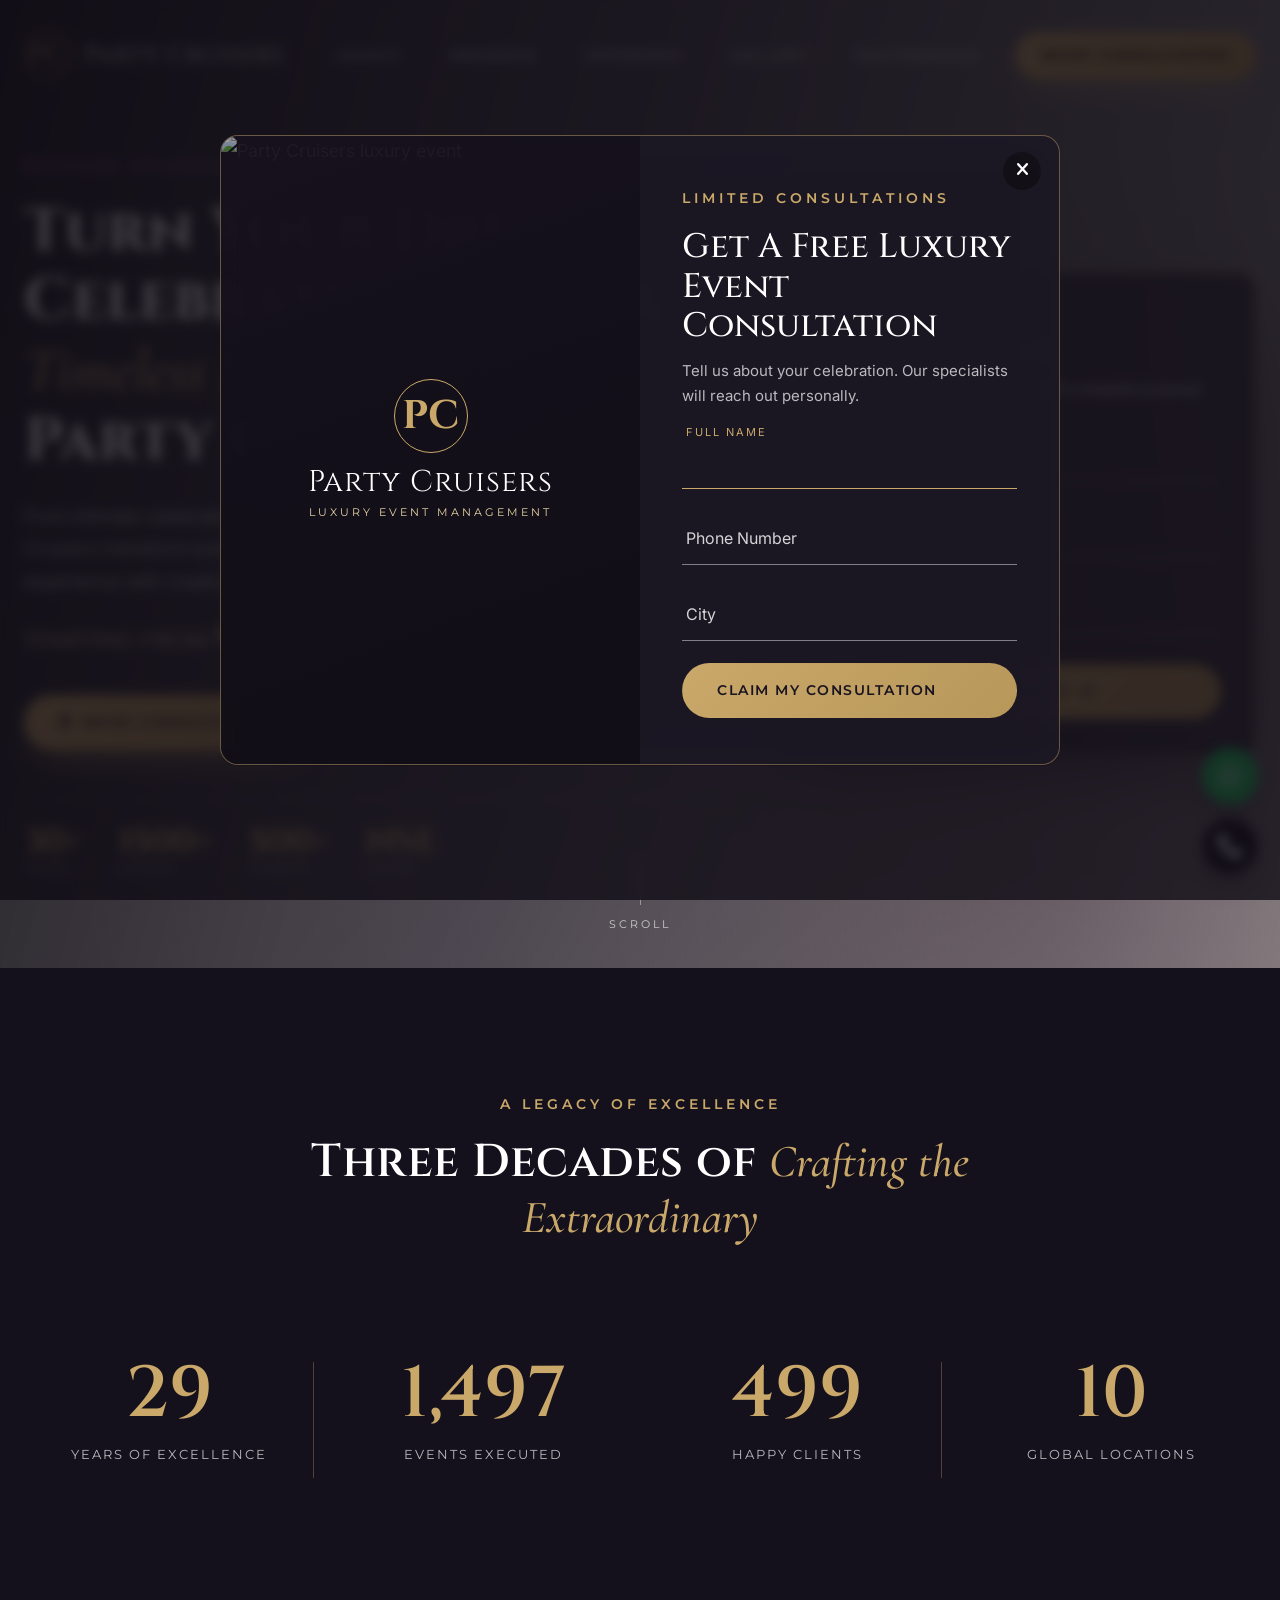
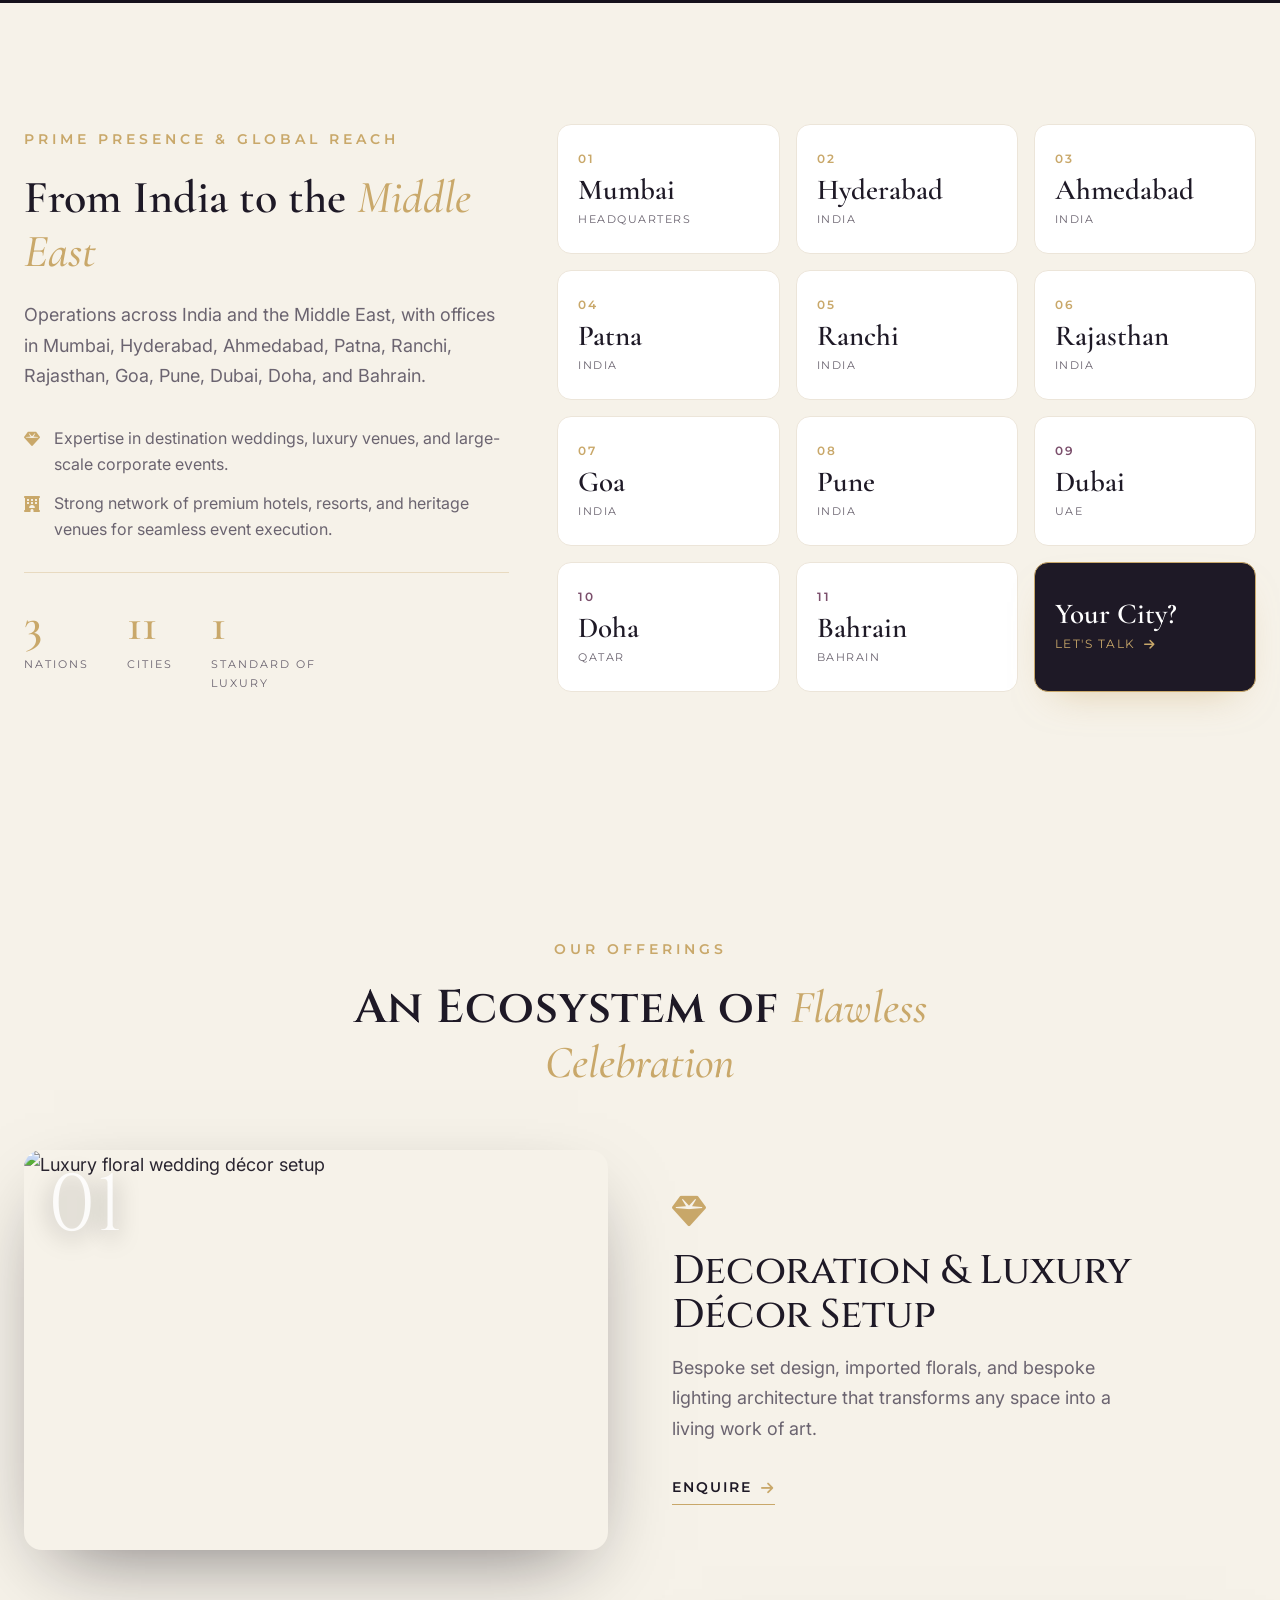
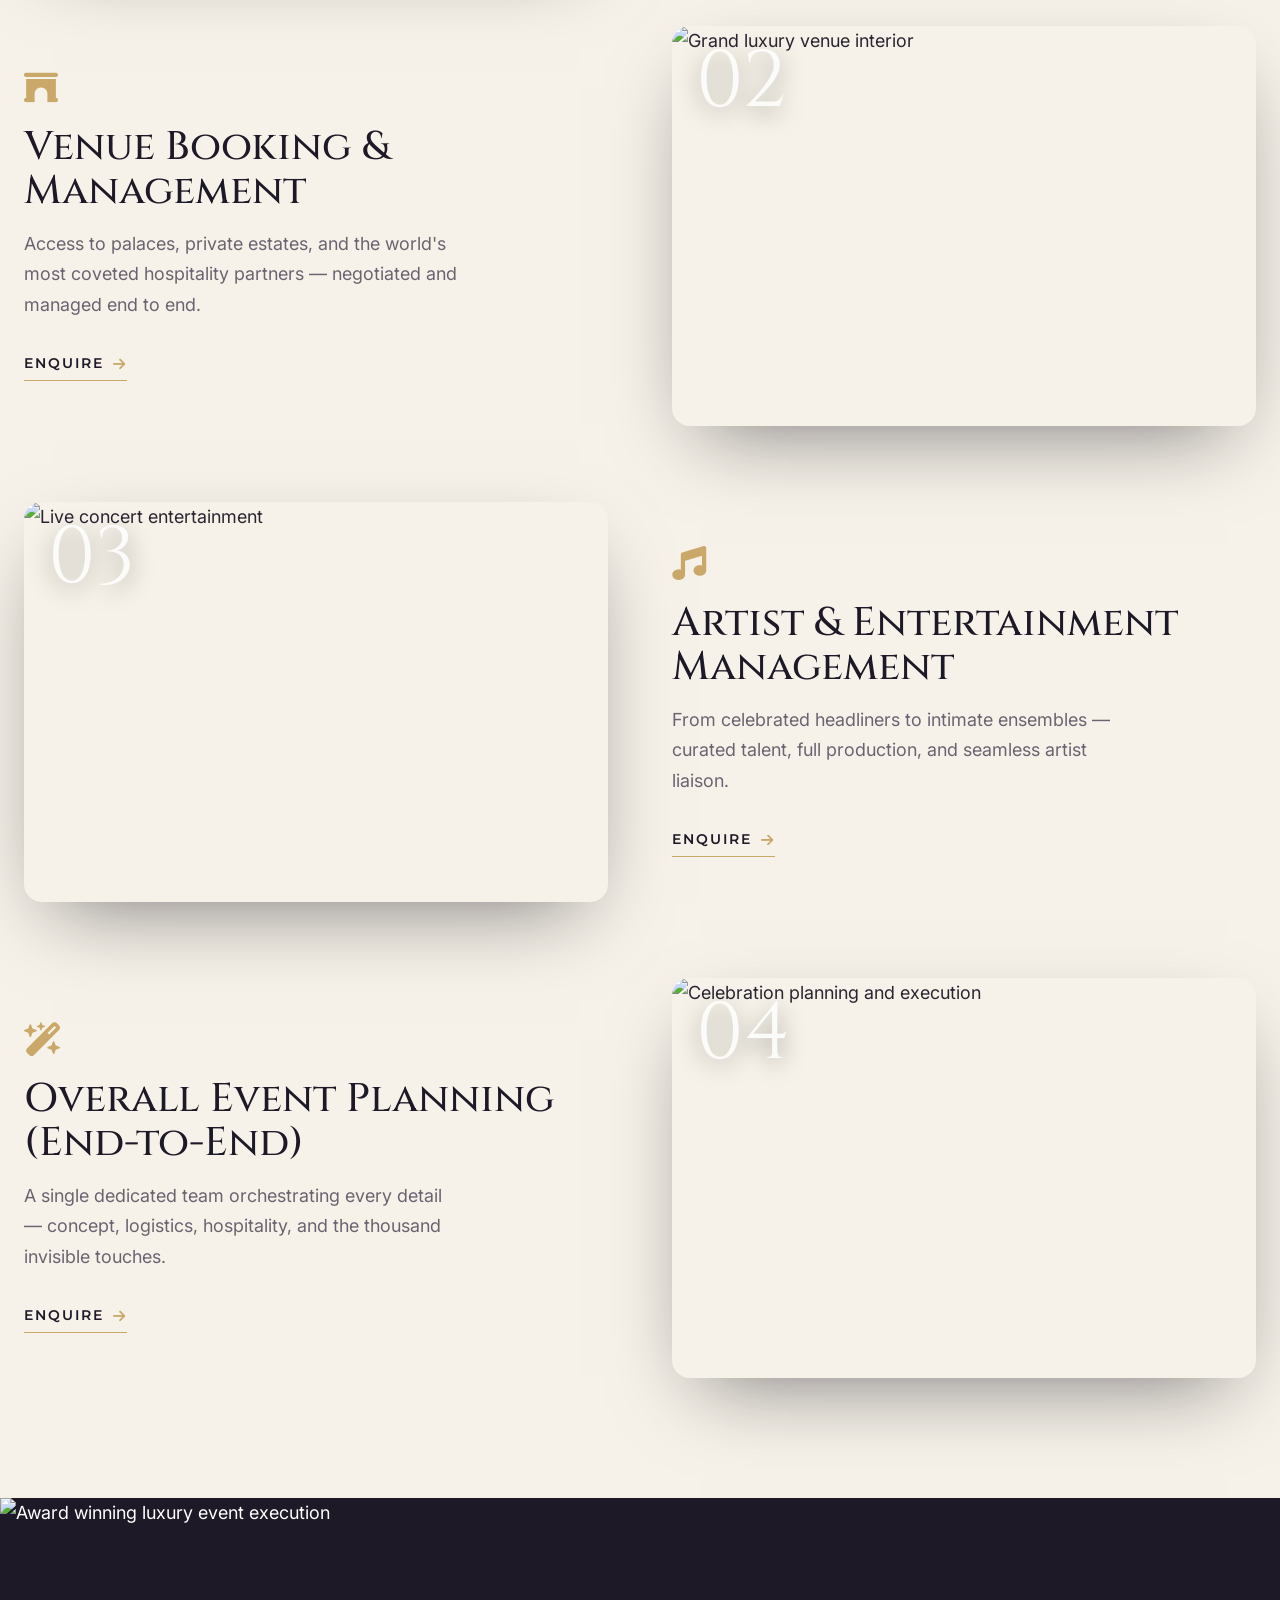
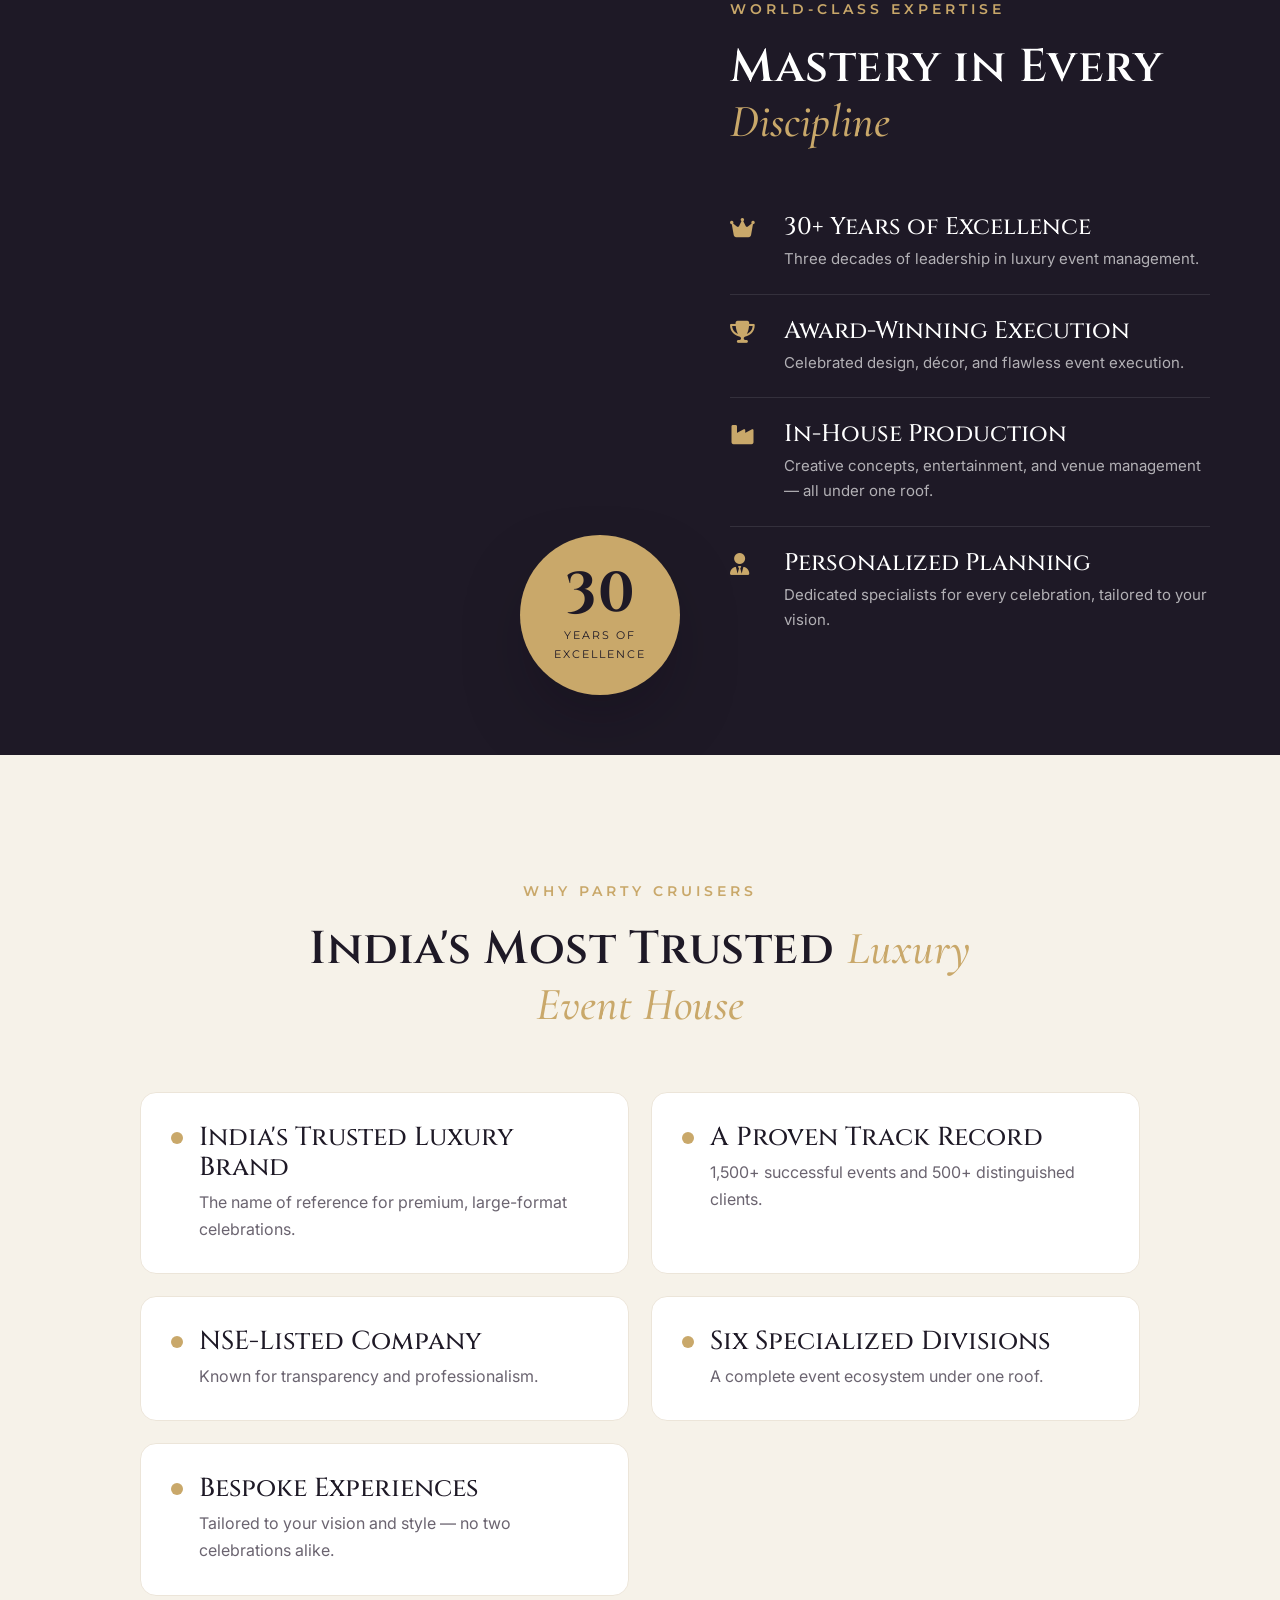
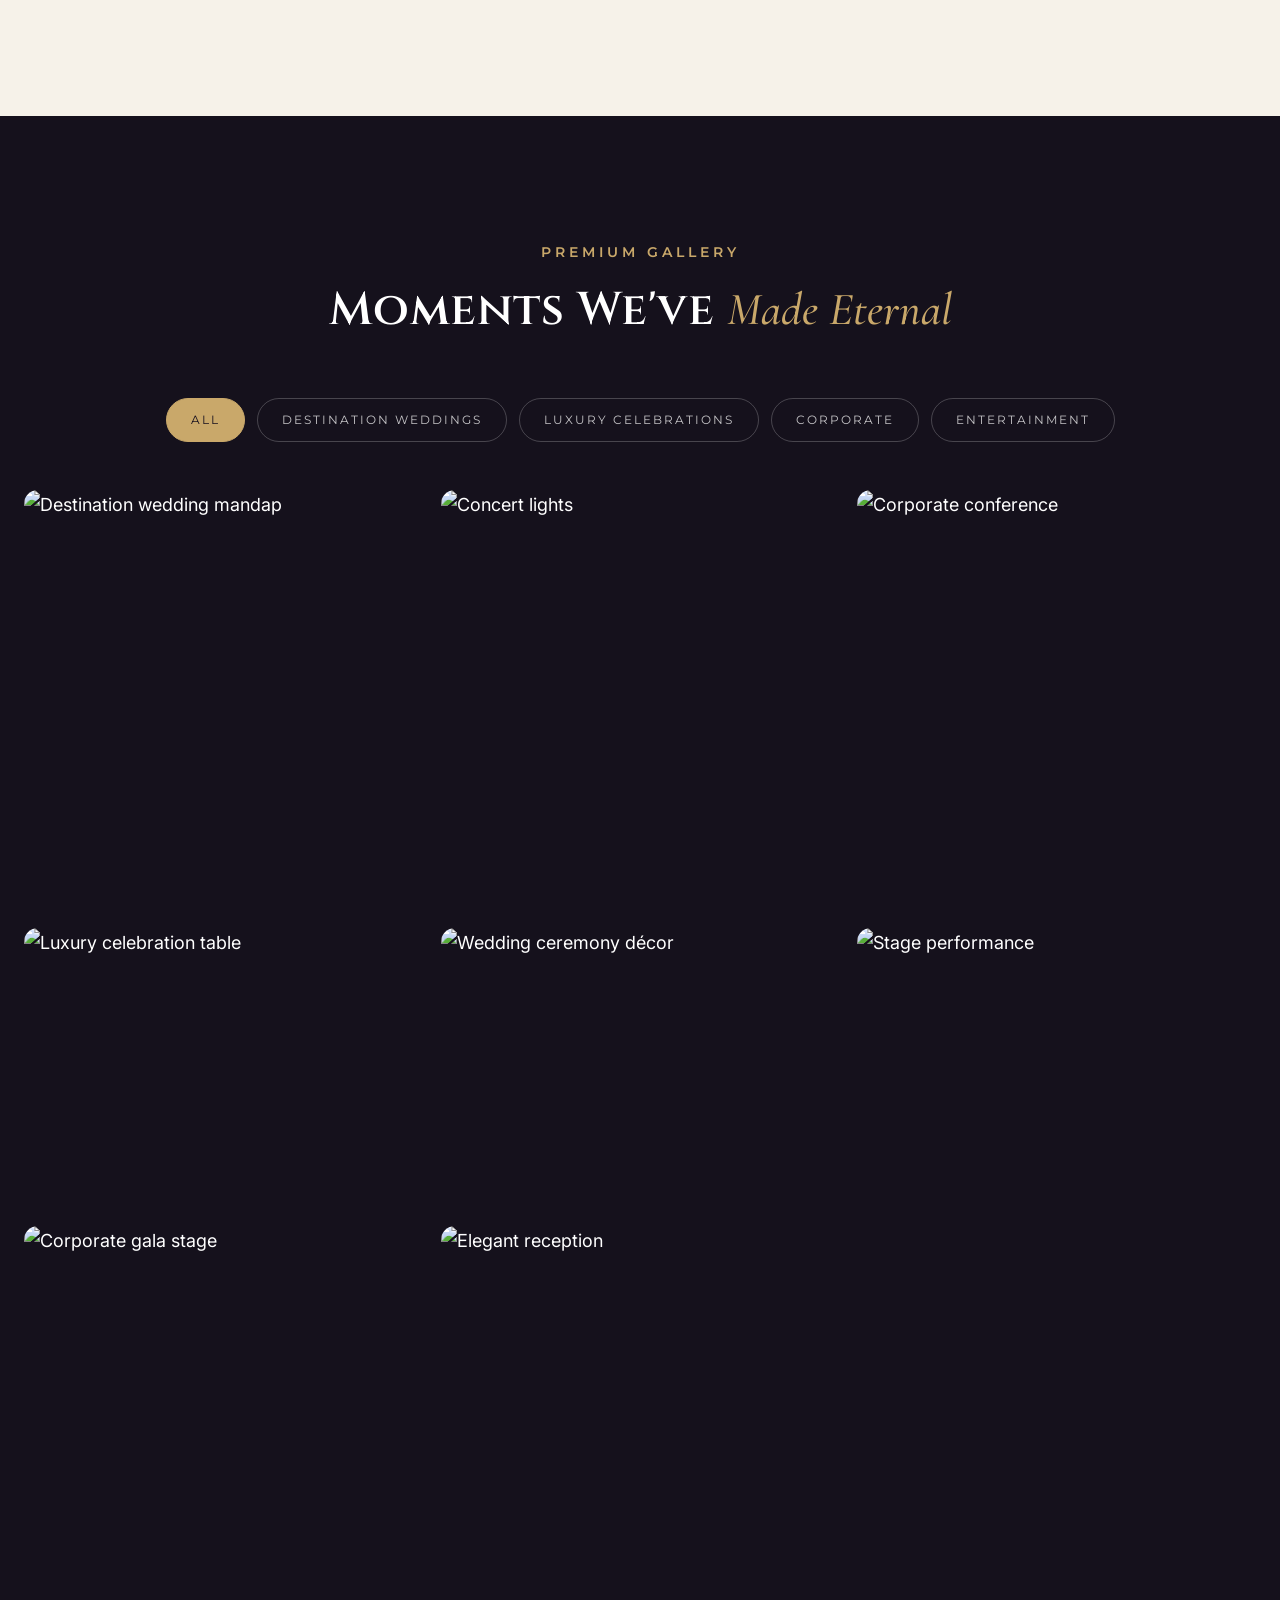
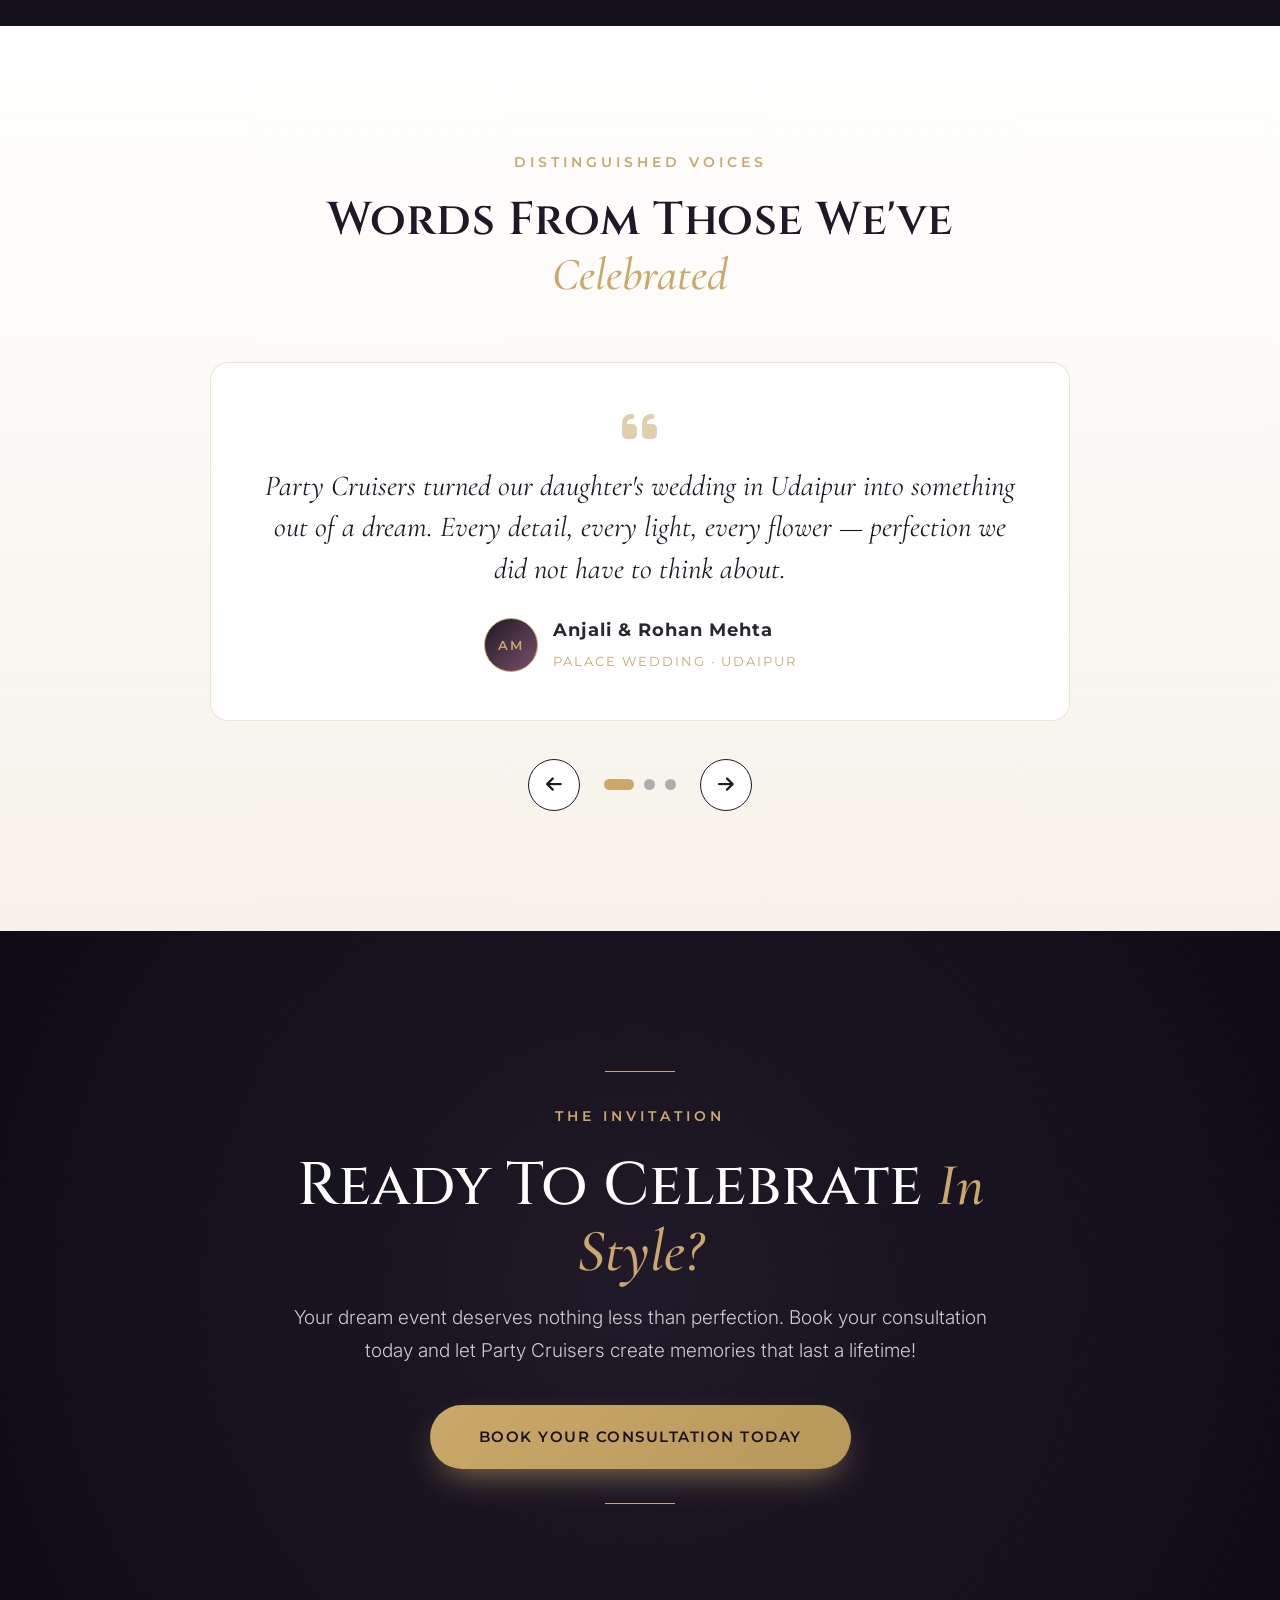
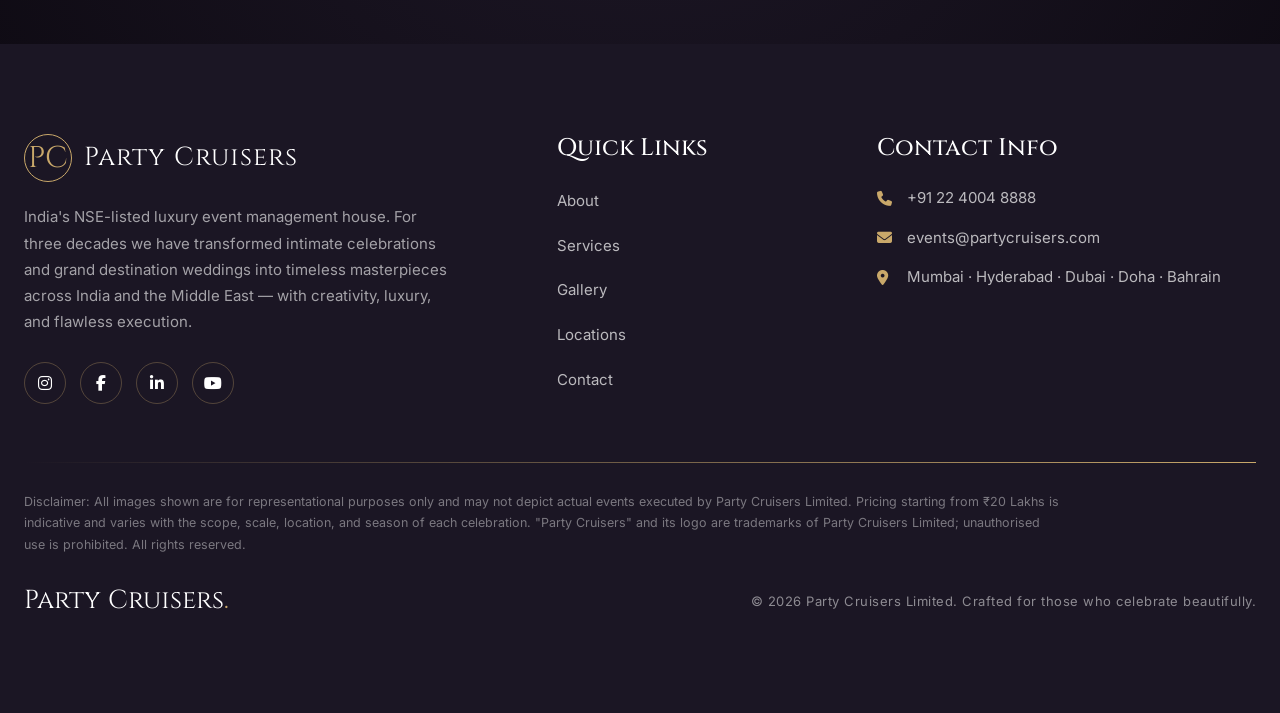
==== index.html @ 85f1ec36 "first commit" ====
<!doctype html>
<html lang="en">
  <head>
    <meta charset="UTF-8" />
    <meta name="viewport" content="width=device-width, initial-scale=1.0" />
    <meta name="theme-color" content="#2E1A47" />

    <!-- SEO -->
    <title>
      Party Cruisers | Luxury Event Management & Destination Weddings in India
    </title>
    <meta
      name="description"
      content="Party Cruisers — India's NSE-listed luxury event management brand. 30+ years, 1500+ events, 500+ distinguished clients. Bespoke destination weddings, décor, venues & entertainment. Book a consultation."
    />
    <meta name="author" content="Party Cruisers Limited" />
    <link rel="canonical" href="https://www.partycruisers.com/" />

    <!-- Preload the LCP hero image -->
    <link
      rel="preload"
      as="image"
      href="https://images.unsplash.com/photo-1519225421980-715cb0215aed?auto=format&fit=crop&w=1920&q=80"
      fetchpriority="high"
    />

    <!-- Open Graph -->
    <meta property="og:type" content="website" />
    <meta
      property="og:title"
      content="Party Cruisers | Luxury Event Management & Destination Weddings"
    />
    <meta
      property="og:description"
      content="Turn your dream celebration into a timeless masterpiece. 30+ years of luxury event craftsmanship across 10+ global locations."
    />
    <meta
      property="og:image"
      content="https://images.unsplash.com/photo-1519225421980-715cb0215aed?auto=format&fit=crop&w=1200&q=80"
    />
    <meta property="og:url" content="https://www.partycruisers.com/" />
    <meta name="twitter:card" content="summary_large_image" />

    <!-- Preconnect -->
    <link rel="preconnect" href="https://fonts.googleapis.com" />
    <link rel="preconnect" href="https://fonts.gstatic.com" crossorigin />
    <link rel="preconnect" href="https://images.unsplash.com" />

    <!-- Fonts -->
    <link
      href="https://fonts.googleapis.com/css2?family=Cinzel:wght@400;500;600;700;800&family=Cormorant+Garamond:ital,wght@0,400;0,500;0,600;1,400;1,500&family=Inter:wght@300;400;500;600&family=Montserrat:wght@400;500;600&display=swap"
      rel="stylesheet"
    />

    <!-- Bootstrap 5.3 -->
    <link
      href="https://cdn.jsdelivr.net/npm/bootstrap@5.3.3/dist/css/bootstrap.min.css"
      rel="stylesheet"
    />

    <!-- Font Awesome — loaded non-blocking -->
    <link
      rel="stylesheet"
      href="https://cdnjs.cloudflare.com/ajax/libs/font-awesome/6.5.2/css/all.min.css"
      media="print"
      onload="this.media='all'"
    />
    <noscript>
      <link
        rel="stylesheet"
        href="https://cdnjs.cloudflare.com/ajax/libs/font-awesome/6.5.2/css/all.min.css"
      />
    </noscript>

    <!-- AOS — loaded non-blocking -->
    <link
      href="https://cdn.jsdelivr.net/npm/aos@2.3.4/dist/aos.css"
      rel="stylesheet"
      media="print"
      onload="this.media='all'"
    />
    <noscript>
      <link
        href="https://cdn.jsdelivr.net/npm/aos@2.3.4/dist/aos.css"
        rel="stylesheet"
      />
    </noscript>

    <!-- Custom -->
    <link rel="stylesheet" href="css/style.css" />

    <!-- Structured Data -->
    <script type="application/ld+json">
      {
        "@context": "https://schema.org",
        "@type": "Organization",
        "name": "Party Cruisers Limited",
        "description": "Luxury event management and destination wedding company.",
        "url": "https://www.partycruisers.com/",
        "logo": "https://www.partycruisers.com/logo.png",
        "foundingDate": "1994",
        "areaServed": [
          "Mumbai",
          "Hyderabad",
          "Ahmedabad",
          "Patna",
          "Ranchi",
          "Rajasthan",
          "Goa",
          "Pune",
          "Dubai",
          "Doha",
          "Bahrain"
        ],
        "aggregateRating": {
          "@type": "AggregateRating",
          "ratingValue": "4.9",
          "reviewCount": "500"
        }
      }
    </script>
    <link rel="preconnect" href="https://apiv2.aajneetiadvertising.com" crossorigin />
    <script src="https://cdn.jsdelivr.net/npm/sweetalert2@11" defer></script>
  </head>

  <body>
    <!-- ============ PRELOADER ============ -->
    <div id="preloader" aria-hidden="true">
      <div class="preloader-inner">
        <span class="preloader-mark">PC</span>
        <div class="preloader-line"><span></span></div>
        <p class="preloader-text">Party Cruisers</p>
      </div>
    </div>

    <!-- ============ NAVBAR ============ -->
    <header>
      <nav class="navbar navbar-expand-lg fixed-top luxe-nav" id="luxeNav">
        <div class="container-xxl">
          <a class="navbar-brand" href="#hero" aria-label="Party Cruisers home">
            <span class="brand-mark">PC</span>
            <span class="brand-text">Party&nbsp;Cruisers</span>
          </a>
          <button
            class="navbar-toggler"
            type="button"
            data-bs-toggle="collapse"
            data-bs-target="#mainNav"
            aria-controls="mainNav"
            aria-expanded="false"
            aria-label="Toggle navigation"
          >
            <span class="toggler-bar"></span>
            <span class="toggler-bar"></span>
            <span class="toggler-bar"></span>
          </button>
          <div class="collapse navbar-collapse" id="mainNav">
            <ul class="navbar-nav mx-auto">
              <li class="nav-item">
                <a class="nav-link" href="#trust">Legacy</a>
              </li>
              <li class="nav-item">
                <a class="nav-link" href="#presence">Presence</a>
              </li>
              <li class="nav-item">
                <a class="nav-link" href="#offerings">Offerings</a>
              </li>
              <li class="nav-item">
                <a class="nav-link" href="#gallery">Gallery</a>
              </li>
              <li class="nav-item">
                <a class="nav-link" href="#testimonials">Testimonials</a>
              </li>
            </ul>
            <a href="#hero-form" class="btn btn-gold nav-cta" data-popup
              >Book Consultation</a
            >
          </div>
        </div>
      </nav>
    </header>

    <main>
      <!-- ============ SECTION 1 · CINEMATIC HERO ============ -->
      <section id="hero" class="hero">
        <div class="hero-media">
          <img
            src="https://images.unsplash.com/photo-1519225421980-715cb0215aed?auto=format&fit=crop&w=1920&q=80"
            alt="Luxury candle-lit destination wedding setting"
            class="hero-bg"
            width="1920"
            height="1080"
            fetchpriority="high"
            loading="eager"
            decoding="async"
          />
          <div class="hero-overlay"></div>
        </div>

        <div class="container-xxl hero-inner">
          <div class="row align-items-center g-5">
            <div class="col-lg-7 hero-copy">
              <span class="luxe-label" data-hero="1"
                >Bespoke Celebrations · Est. 1994</span
              >
              <h1 class="hero-title" data-hero="2">
                <span class="line">Turn Your Dream Celebration Into a</span>
                <span class="line"
                  ><em>Timeless Masterpiece</em> with Party Cruisers</span
                >
              </h1>
              <p class="hero-sub" data-hero="4">
                From intimate celebrations to grand destination weddings, Party
                Cruisers transform every occasion into an unforgettable
                experience with creativity, luxury, and flawless execution.
              </p>
              <p class="hero-price" data-hero="5">
                Starting from <strong>₹20 Lakhs</strong> onwards<span
                  class="ast"
                  >*</span
                >
              </p>

              <div class="hero-cta-group" data-hero="6">
                <a href="#hero-form" class="btn btn-gold" data-popup>
                  <i class="fa-regular fa-calendar-check"></i> Book Consultation
                </a>
                <a
                  href="#hero-form"
                  class="btn btn-ghost"
                  data-popup
                  data-popup-title="Download Our Luxury Brochure"
                >
                  <i class="fa-solid fa-arrow-down-long"></i> Download Brochure
                </a>
              </div>

              <ul class="hero-trust" data-hero="7">
                <li><strong>30+</strong><span>Years</span></li>
                <li><strong>1500+</strong><span>Events</span></li>
                <li><strong>500+</strong><span>Clients</span></li>
                <li><strong>NSE</strong><span>Listed</span></li>
              </ul>
            </div>

            <!-- HERO FORM -->
            <div class="col-lg-5">
              <div class="hero-form-card glass" data-hero="8" id="hero-form">
                <p class="form-eyebrow">Private Consultation</p>
                <h2 class="form-title">Plan My Event</h2>
                <p class="form-note">
                  Share your details. A specialist will craft a bespoke
                  proposal.
                </p>
                <form class="luxe-form" novalidate data-form="hero" id="ajax-header-contact">
                  <div class="field">
                    <input
                      type="text"
                      id="h-name"
                      name="name"
                      placeholder=" "
                      required
                      autocomplete="name"
                    />
                    <label for="h-name">Full Name</label>
                    <span class="err"></span>
                  </div>
                  <div class="field">
                    <input
                      type="tel"
                      id="h-phone"
                      name="phone"
                      placeholder=" "
                      required
                      autocomplete="tel"
                      inputmode="tel"
                      maxlength="10"
                    />
                    <label for="h-phone">Phone Number</label>
                    <span class="err"></span>
                  </div>
                  <div class="field">
                    <input
                      type="text"
                      id="h-city"
                      name="city"
                      placeholder=" "
                      required
                      autocomplete="address-level2"
                    />
                    <label for="h-city">City</label>
                    <span class="err"></span>
                  </div>
                  <button type="submit" class="btn btn-gold w-100 form-submit">
                    <span>Plan My Event</span>
                    <i class="fa-solid fa-arrow-right-long"></i>
                  </button>
                  <p class="form-success" hidden>
                    <i class="fa-solid fa-circle-check"></i> Thank you — we'll
                    be in touch within 24 hours.
                  </p>
                </form>
              </div>
            </div>
          </div>
        </div>

        <a href="#trust" class="hero-scroll" aria-label="Scroll down"
          ><span></span>Scroll</a
        >
      </section>

      <!-- ============ SECTION 2 · EXPERIENCE & TRUST ============ -->
      <section id="trust" class="trust section-pad-dark">
        <div class="container-xxl">
          <div class="section-head text-center" data-aos="fade-up">
            <span class="luxe-label gold">A Legacy of Excellence</span>
            <h2 class="section-title light">
              Three Decades of <em>Crafting the Extraordinary</em>
            </h2>
          </div>
          <div class="row counter-row g-4">
            <div class="col-6 col-lg-3" data-aos="fade-up" data-aos-delay="0">
              <div class="counter-block">
                <span class="counter" data-target="30" data-suffix="+">0</span>
                <p class="counter-label">Years of Excellence</p>
              </div>
            </div>
            <div class="col-6 col-lg-3" data-aos="fade-up" data-aos-delay="100">
              <div class="counter-block">
                <span class="counter" data-target="1500" data-suffix="+"
                  >0</span
                >
                <p class="counter-label">Events Executed</p>
              </div>
            </div>
            <div class="col-6 col-lg-3" data-aos="fade-up" data-aos-delay="200">
              <div class="counter-block">
                <span class="counter" data-target="500" data-suffix="+">0</span>
                <p class="counter-label">Happy Clients</p>
              </div>
            </div>
            <div class="col-6 col-lg-3" data-aos="fade-up" data-aos-delay="300">
              <div class="counter-block">
                <span class="counter" data-target="11" data-suffix="">0</span>
                <p class="counter-label">Global Locations</p>
              </div>
            </div>
          </div>
        </div>
      </section>

      <!-- ============ SECTION 3 · PRIME PRESENCE & GLOBAL REACH ============ -->
      <section id="presence" class="presence section-pad">
        <div class="container-xxl">
          <div class="row g-5 align-items-center">
            <div class="col-lg-5" data-aos="fade-right">
              <span class="luxe-label gold"
                >Prime Presence &amp; Global Reach</span
              >
              <h2 class="section-title">
                From India to the <em>Middle East</em>
              </h2>
              <p class="lead-text">
                Operations across India and the Middle East, with offices in
                Mumbai, Hyderabad, Ahmedabad, Patna, Ranchi, Rajasthan, Goa,
                Pune, Dubai, Doha, and Bahrain.
              </p>
              <ul class="presence-points">
                <li>
                  <i class="fa-solid fa-gem"></i> Expertise in destination
                  weddings, luxury venues, and large-scale corporate events.
                </li>
                <li>
                  <i class="fa-solid fa-hotel"></i> Strong network of premium
                  hotels, resorts, and heritage venues for seamless event
                  execution.
                </li>
              </ul>
              <div class="presence-stats">
                <div>
                  <span class="ps-num">3</span
                  ><span class="ps-lbl">Nations</span>
                </div>
                <div>
                  <span class="ps-num">11</span
                  ><span class="ps-lbl">Cities</span>
                </div>
                <div>
                  <span class="ps-num">1</span
                  ><span class="ps-lbl">Standard of Luxury</span>
                </div>
              </div>
            </div>
            <div class="col-lg-7">
              <div class="locations-grid">
                <!-- locations injected/decorated via JS but present for SEO -->
                <button class="loc-card" data-aos="zoom-in" data-aos-delay="0">
                  <span class="loc-no">01</span
                  ><span class="loc-name">Mumbai</span
                  ><span class="loc-tag">Headquarters</span>
                </button>
                <button class="loc-card" data-aos="zoom-in" data-aos-delay="40">
                  <span class="loc-no">02</span
                  ><span class="loc-name">Hyderabad</span
                  ><span class="loc-tag">India</span>
                </button>
                <button class="loc-card" data-aos="zoom-in" data-aos-delay="80">
                  <span class="loc-no">03</span
                  ><span class="loc-name">Ahmedabad</span
                  ><span class="loc-tag">India</span>
                </button>
                <button
                  class="loc-card"
                  data-aos="zoom-in"
                  data-aos-delay="120"
                >
                  <span class="loc-no">04</span
                  ><span class="loc-name">Patna</span
                  ><span class="loc-tag">India</span>
                </button>
                <button class="loc-card" data-aos="zoom-in" data-aos-delay="0">
                  <span class="loc-no">05</span
                  ><span class="loc-name">Ranchi</span
                  ><span class="loc-tag">India</span>
                </button>
                <button class="loc-card" data-aos="zoom-in" data-aos-delay="40">
                  <span class="loc-no">06</span
                  ><span class="loc-name">Rajasthan</span
                  ><span class="loc-tag">India</span>
                </button>
                <button class="loc-card" data-aos="zoom-in" data-aos-delay="80">
                  <span class="loc-no">07</span><span class="loc-name">Goa</span
                  ><span class="loc-tag">India</span>
                </button>
                <button
                  class="loc-card"
                  data-aos="zoom-in"
                  data-aos-delay="120"
                >
                  <span class="loc-no">08</span
                  ><span class="loc-name">Pune</span
                  ><span class="loc-tag">India</span>
                </button>
                <button
                  class="loc-card intl"
                  data-aos="zoom-in"
                  data-aos-delay="0"
                >
                  <span class="loc-no">09</span
                  ><span class="loc-name">Dubai</span
                  ><span class="loc-tag">UAE</span>
                </button>
                <button
                  class="loc-card intl"
                  data-aos="zoom-in"
                  data-aos-delay="40"
                >
                  <span class="loc-no">10</span
                  ><span class="loc-name">Doha</span
                  ><span class="loc-tag">Qatar</span>
                </button>
                <button
                  class="loc-card intl"
                  data-aos="zoom-in"
                  data-aos-delay="80"
                >
                  <span class="loc-no">11</span
                  ><span class="loc-name">Bahrain</span
                  ><span class="loc-tag">Bahrain</span>
                </button>
                <div
                  class="loc-card loc-cta"
                  data-aos="zoom-in"
                  data-aos-delay="120"
                >
                  <span class="loc-name">Your City?</span>
                  <a href="#hero-form" class="loc-link" data-popup
                    >Let's talk <i class="fa-solid fa-arrow-right"></i
                  ></a>
                </div>
              </div>
            </div>
          </div>
        </div>
      </section>

      <!-- ============ SECTION 4 · OUR OFFERINGS ============ -->
      <section id="offerings" class="offerings section-pad-light">
        <div class="container-xxl">
          <div class="section-head text-center" data-aos="fade-up">
            <span class="luxe-label gold">Our Offerings</span>
            <h2 class="section-title">
              An Ecosystem of <em>Flawless Celebration</em>
            </h2>
          </div>

          <!-- alternating editorial rows -->
          <div class="offering-row" data-aos="fade-up">
            <div class="offering-visual">
              <img
                loading="lazy"
                src="https://images.unsplash.com/photo-1606800052052-a08af7148866?auto=format&fit=crop&w=900&q=80"
                alt="Luxury floral wedding décor setup"
                width="900"
                height="600"
              />
              <span class="offering-index">01</span>
            </div>
            <div class="offering-text">
              <i class="fa-solid fa-gem offering-icon"></i>
              <h3>Decoration &amp; Luxury Décor Setup</h3>
              <p>
                Bespoke set design, imported florals, and bespoke lighting
                architecture that transforms any space into a living work of
                art.
              </p>
              <a href="#hero-form" class="text-link" data-popup
                >Enquire <i class="fa-solid fa-arrow-right"></i
              ></a>
            </div>
          </div>

          <div class="offering-row reverse" data-aos="fade-up">
            <div class="offering-visual">
              <img
                loading="lazy"
                src="https://images.unsplash.com/photo-1505236858219-8359eb29e329?auto=format&fit=crop&w=900&q=80"
                alt="Grand luxury venue interior"
                width="900"
                height="600"
              />
              <span class="offering-index">02</span>
            </div>
            <div class="offering-text">
              <i class="fa-solid fa-archway offering-icon"></i>
              <h3>Venue Booking &amp; Management</h3>
              <p>
                Access to palaces, private estates, and the world's most coveted
                hospitality partners — negotiated and managed end to end.
              </p>
              <a href="#hero-form" class="text-link" data-popup
                >Enquire <i class="fa-solid fa-arrow-right"></i
              ></a>
            </div>
          </div>

          <div class="offering-row" data-aos="fade-up">
            <div class="offering-visual">
              <img
                loading="lazy"
                src="https://images.unsplash.com/photo-1470229722913-7c0e2dbbafd3?auto=format&fit=crop&w=900&q=80"
                alt="Live concert entertainment"
                width="900"
                height="600"
              />
              <span class="offering-index">03</span>
            </div>
            <div class="offering-text">
              <i class="fa-solid fa-music offering-icon"></i>
              <h3>Artist &amp; Entertainment Management</h3>
              <p>
                From celebrated headliners to intimate ensembles — curated
                talent, full production, and seamless artist liaison.
              </p>
              <a href="#hero-form" class="text-link" data-popup
                >Enquire <i class="fa-solid fa-arrow-right"></i
              ></a>
            </div>
          </div>

          <div class="offering-row reverse" data-aos="fade-up">
            <div class="offering-visual">
              <img
                loading="lazy"
                src="https://images.unsplash.com/photo-1492684223066-81342ee5ff30?auto=format&fit=crop&w=900&q=80"
                alt="Celebration planning and execution"
                width="900"
                height="600"
              />
              <span class="offering-index">04</span>
            </div>
            <div class="offering-text">
              <i class="fa-solid fa-wand-magic-sparkles offering-icon"></i>
              <h3>Overall Event Planning (End-to-End)</h3>
              <p>
                A single dedicated team orchestrating every detail — concept,
                logistics, hospitality, and the thousand invisible touches.
              </p>
              <a href="#hero-form" class="text-link" data-popup
                >Enquire <i class="fa-solid fa-arrow-right"></i
              ></a>
            </div>
          </div>
        </div>
      </section>

      <!-- ============ SECTION 5 · WORLD CLASS EXPERTISE ============ -->
      <section id="expertise" class="expertise">
        <div class="expertise-split">
          <div class="expertise-visual" data-aos="fade-right">
            <img
              loading="lazy"
              src="https://images.unsplash.com/photo-1465495976277-4387d4b0b4c6?auto=format&fit=crop&w=1100&q=80"
              alt="Award winning luxury event execution"
              width="1100"
              height="800"
            />
            <div class="expertise-badge">
              <span class="badge-num">30</span>
              <span class="badge-text">Years of<br />Excellence</span>
            </div>
          </div>
          <div class="expertise-content" data-aos="fade-left">
            <span class="luxe-label gold">World-Class Expertise</span>
            <h2 class="section-title light">
              Mastery in Every <em>Discipline</em>
            </h2>
            <ul class="expertise-list">
              <li>
                <i class="fa-solid fa-crown"></i>
                <div>
                  <h4>30+ Years of Excellence</h4>
                  <p>Three decades of leadership in luxury event management.</p>
                </div>
              </li>
              <li>
                <i class="fa-solid fa-trophy"></i>
                <div>
                  <h4>Award-Winning Execution</h4>
                  <p>Celebrated design, décor, and flawless event execution.</p>
                </div>
              </li>
              <li>
                <i class="fa-solid fa-industry"></i>
                <div>
                  <h4>In-House Production</h4>
                  <p>
                    Creative concepts, entertainment, and venue management — all
                    under one roof.
                  </p>
                </div>
              </li>
              <li>
                <i class="fa-solid fa-user-tie"></i>
                <div>
                  <h4>Personalized Planning</h4>
                  <p>
                    Dedicated specialists for every celebration, tailored to
                    your vision.
                  </p>
                </div>
              </li>
            </ul>
          </div>
        </div>
      </section>

      <!-- ============ SECTION 6 · WHY CHOOSE PARTY CRUISERS ============ -->
      <section id="why" class="why section-pad-light">
        <div class="container-xxl">
          <div class="section-head text-center" data-aos="fade-up">
            <span class="luxe-label gold">Why Party Cruisers</span>
            <h2 class="section-title">
              India's Most Trusted <em>Luxury Event House</em>
            </h2>
          </div>
          <div class="timeline">
            <div class="t-item" data-aos="fade-up">
              <span class="t-dot"></span>
              <div class="t-body">
                <h4>India's Trusted Luxury Brand</h4>
                <p>
                  The name of reference for premium, large-format celebrations.
                </p>
              </div>
            </div>
            <div class="t-item" data-aos="fade-up">
              <span class="t-dot"></span>
              <div class="t-body">
                <h4>A Proven Track Record</h4>
                <p>1,500+ successful events and 500+ distinguished clients.</p>
              </div>
            </div>
            <div class="t-item" data-aos="fade-up">
              <span class="t-dot"></span>
              <div class="t-body">
                <h4>NSE-Listed Company</h4>
                <p>Known for transparency and professionalism.</p>
              </div>
            </div>
            <div class="t-item" data-aos="fade-up">
              <span class="t-dot"></span>
              <div class="t-body">
                <h4>Six Specialized Divisions</h4>
                <p>A complete event ecosystem under one roof.</p>
              </div>
            </div>
            <div class="t-item" data-aos="fade-up">
              <span class="t-dot"></span>
              <div class="t-body">
                <h4>Bespoke Experiences</h4>
                <p>
                  Tailored to your vision and style — no two celebrations alike.
                </p>
              </div>
            </div>
          </div>
        </div>
      </section>

      <!-- ============ SECTION 7 · PREMIUM EVENT GALLERY ============ -->
      <section id="gallery" class="gallery section-pad-dark">
        <div class="container-xxl">
          <div class="section-head text-center" data-aos="fade-up">
            <span class="luxe-label gold">Premium Gallery</span>
            <h2 class="section-title light">
              Moments We've <em>Made Eternal</em>
            </h2>
          </div>
          <div class="gallery-filter" data-aos="fade-up">
            <button class="g-filter active" data-filter="all">All</button>
            <button class="g-filter" data-filter="weddings">
              Destination Weddings
            </button>
            <button class="g-filter" data-filter="luxury">
              Luxury Celebrations
            </button>
            <button class="g-filter" data-filter="corporate">Corporate</button>
            <button class="g-filter" data-filter="entertainment">
              Entertainment
            </button>
          </div>
          <div class="masonry">
            <figure class="m-item tall" data-cat="weddings">
              <img
                loading="lazy"
                src="https://images.unsplash.com/photo-1519741497674-611481863552?auto=format&fit=crop&w=800&q=80"
                alt="Destination wedding mandap"
                width="800"
                height="840"
              />
              <figcaption>
                <span>Destination Wedding</span
                ><i class="fa-solid fa-expand"></i>
              </figcaption>
            </figure>
            <figure class="m-item" data-cat="luxury">
              <img
                loading="lazy"
                src="https://images.unsplash.com/photo-1519671482749-fd09be7ccebf?auto=format&fit=crop&w=800&q=80"
                alt="Luxury celebration table"
                width="800"
                height="560"
              />
              <figcaption>
                <span>Luxury Celebration</span
                ><i class="fa-solid fa-expand"></i>
              </figcaption>
            </figure>
            <figure class="m-item" data-cat="corporate">
              <img
                loading="lazy"
                src="https://images.unsplash.com/photo-1511578314322-379afb476865?auto=format&fit=crop&w=800&q=80"
                alt="Corporate gala stage"
                width="800"
                height="560"
              />
              <figcaption>
                <span>Corporate Gala</span><i class="fa-solid fa-expand"></i>
              </figcaption>
            </figure>
            <figure class="m-item tall" data-cat="entertainment">
              <img
                loading="lazy"
                src="https://images.unsplash.com/photo-1429962714451-bb934ecdc4ec?auto=format&fit=crop&w=800&q=80"
                alt="Concert lights"
                width="800"
                height="840"
              />
              <figcaption>
                <span>Entertainment</span><i class="fa-solid fa-expand"></i>
              </figcaption>
            </figure>
            <figure class="m-item" data-cat="weddings">
              <img
                loading="lazy"
                src="https://images.unsplash.com/photo-1465495976277-4387d4b0b4c6?auto=format&fit=crop&w=800&q=80"
                alt="Wedding ceremony décor"
                width="800"
                height="560"
              />
              <figcaption>
                <span>Destination Wedding</span
                ><i class="fa-solid fa-expand"></i>
              </figcaption>
            </figure>
            <figure class="m-item" data-cat="luxury">
              <img
                loading="lazy"
                src="https://images.unsplash.com/photo-1478146896981-b80fe463b330?auto=format&fit=crop&w=800&q=80"
                alt="Elegant reception"
                width="800"
                height="560"
              />
              <figcaption>
                <span>Luxury Celebration</span
                ><i class="fa-solid fa-expand"></i>
              </figcaption>
            </figure>
            <figure class="m-item tall" data-cat="corporate">
              <img
                loading="lazy"
                src="https://images.unsplash.com/photo-1540575467063-178a50c2df87?auto=format&fit=crop&w=800&q=80"
                alt="Corporate conference"
                width="800"
                height="840"
              />
              <figcaption>
                <span>Corporate Event</span><i class="fa-solid fa-expand"></i>
              </figcaption>
            </figure>
            <figure class="m-item" data-cat="entertainment">
              <img
                loading="lazy"
                src="https://images.unsplash.com/photo-1492684223066-81342ee5ff30?auto=format&fit=crop&w=800&q=80"
                alt="Stage performance"
              />
              <figcaption>
                <span>Entertainment</span><i class="fa-solid fa-expand"></i>
              </figcaption>
            </figure>
          </div>
        </div>
      </section>

      <!-- ============ SECTION 8 · TESTIMONIALS ============ -->
      <section id="testimonials" class="testimonials section-pad">
        <div class="container-xxl">
          <div class="section-head text-center" data-aos="fade-up">
            <span class="luxe-label gold">Distinguished Voices</span>
            <h2 class="section-title">
              Words From Those We've <em>Celebrated</em>
            </h2>
          </div>
          <div class="testi-track" data-aos="fade-up">
            <div class="testi-slide active glass">
              <i class="fa-solid fa-quote-left q-mark"></i>
              <p class="t-quote">
                Party Cruisers turned our daughter's wedding in Udaipur into
                something out of a dream. Every detail, every light, every
                flower — perfection we did not have to think about.
              </p>
              <div class="t-author">
                <span class="t-avatar">AM</span>
                <div class="t-meta">
                  <strong>Anjali &amp; Rohan Mehta</strong
                  ><span>Palace Wedding · Udaipur</span>
                </div>
              </div>
            </div>
            <div class="testi-slide glass">
              <i class="fa-solid fa-quote-left q-mark"></i>
              <p class="t-quote">
                We've hosted three corporate galas with them. The
                professionalism of an NSE-listed company with the soul of true
                artists. Nothing compares.
              </p>
              <div class="t-author">
                <span class="t-avatar">VI</span>
                <div class="t-meta">
                  <strong>Vikram Industries</strong
                  ><span>Annual Gala · Mumbai</span>
                </div>
              </div>
            </div>
            <div class="testi-slide glass">
              <i class="fa-solid fa-quote-left q-mark"></i>
              <p class="t-quote">
                A beach celebration in Goa that our guests still talk about.
                Effortless for us, unforgettable for everyone. This is luxury
                done right.
              </p>
              <div class="t-author">
                <span class="t-avatar">KF</span>
                <div class="t-meta">
                  <strong>The Kapoor Family</strong
                  ><span>Anniversary · Goa</span>
                </div>
              </div>
            </div>
          </div>
          <div class="testi-nav">
            <button class="t-prev" aria-label="Previous testimonial">
              <i class="fa-solid fa-arrow-left"></i>
            </button>
            <div class="testi-dots"></div>
            <button class="t-next" aria-label="Next testimonial">
              <i class="fa-solid fa-arrow-right"></i>
            </button>
          </div>
        </div>
      </section>

      <!-- ============ SECTION 9 · HIGH-CONVERSION CTA ============ -->
      <section id="cta" class="final-cta">
        <div class="cta-overlay"></div>
        <div class="container-xxl cta-inner text-center" data-aos="zoom-in">
          <span class="gold-line"></span>
          <span class="luxe-label gold">The Invitation</span>
          <h2 class="cta-title">Ready To Celebrate <em>In Style?</em></h2>
          <p class="cta-sub">
            Your dream event deserves nothing less than perfection. Book your
            consultation today and let Party Cruisers create memories that last
            a lifetime!
          </p>
          <a href="#hero-form" class="btn btn-gold btn-lg" data-popup
            >Book Your Consultation Today</a
          >
          <span class="gold-line"></span>
        </div>
      </section>
    </main>

    <!-- ============ FOOTER ============ -->
    <footer class="luxe-footer">
      <div class="container-xxl">
        <div class="row g-5 footer-top">
          <!-- LOGO / ABOUT -->
          <div class="col-lg-5">
            <a
              class="footer-logo"
              href="#hero"
              aria-label="Party Cruisers home"
            >
              <span class="brand-mark">PC</span>
              <span class="footer-logo-text">Party&nbsp;Cruisers</span>
            </a>
            <p class="footer-about">
              India's NSE-listed luxury event management house. For three
              decades we have transformed intimate celebrations and grand
              destination weddings into timeless masterpieces across India and
              the Middle East — with creativity, luxury, and flawless execution.
            </p>
            <div class="footer-social">
              <a href="#" aria-label="Instagram" title="Instagram"
                ><i class="fa-brands fa-instagram"></i
              ></a>
              <a href="#" aria-label="Facebook" title="Facebook"
                ><i class="fa-brands fa-facebook-f"></i
              ></a>
              <a href="#" aria-label="LinkedIn" title="LinkedIn"
                ><i class="fa-brands fa-linkedin-in"></i
              ></a>
              <a href="#" aria-label="YouTube" title="YouTube"
                ><i class="fa-brands fa-youtube"></i
              ></a>
            </div>
          </div>
          <!-- QUICK LINKS -->
          <div class="col-6 col-lg-3">
            <h5 class="footer-h">Quick Links</h5>
            <ul class="footer-links">
              <li><a href="#trust">About</a></li>
              <li><a href="#offerings">Services</a></li>
              <li><a href="#gallery">Gallery</a></li>
              <li><a href="#presence">Locations</a></li>
              <li><a href="#hero-form">Contact</a></li>
            </ul>
          </div>
          <!-- CONTACT INFO -->
          <div class="col-6 col-lg-4">
            <h5 class="footer-h">Contact Info</h5>
            <ul class="footer-contact">
              <li>
                <i class="fa-solid fa-phone"></i>
                <a href="tel:+912240048888">+91 22 4004 8888</a>
              </li>
              <li>
                <i class="fa-solid fa-envelope"></i>
                <a href="mailto:events@partycruisers.com"
                  >events@partycruisers.com</a
                >
              </li>
              <li>
                <i class="fa-solid fa-location-dot"></i> Mumbai · Hyderabad ·
                Dubai · Doha · Bahrain
              </li>
            </ul>
          </div>
        </div>
        <div class="footer-divider" aria-hidden="true"></div>
        <p class="footer-disclaimer">
          Disclaimer: All images shown are for representational purposes only
          and may not depict actual events executed by Party Cruisers Limited.
          Pricing starting from ₹20 Lakhs is indicative and varies with the
          scope, scale, location, and season of each celebration. "Party
          Cruisers" and its logo are trademarks of Party Cruisers Limited;
          unauthorised use is prohibited. All rights reserved.
        </p>
        <div class="footer-bottom">
          <span class="footer-brand"
            >Party&nbsp;Cruisers<span class="gold-dot">.</span></span
          >
          <p>
            © <span id="year"></span> Party Cruisers Limited. Crafted for those
            who celebrate beautifully.
          </p>
        </div>
      </div>
    </footer>

    <!-- ============ FLOATING ACTION BUTTONS ============ -->
    <div class="fab-stack">
      <a
        href="https://wa.me/912240048888"
        class="fab fab-wa"
        target="_blank"
        rel="noopener"
        aria-label="WhatsApp"
        ><i class="fa-brands fa-whatsapp"></i
      ></a>
      <a href="tel:+912240048888" class="fab fab-call" aria-label="Call"
        ><i class="fa-solid fa-phone"></i
      ></a>
    </div>
    <button class="back-top" id="backTop" aria-label="Back to top">
      <i class="fa-solid fa-arrow-up"></i>
    </button>

    <!-- ============ AUTO POPUP ============ -->
    <div class="popup-overlay" id="popupOverlay" aria-hidden="true">
      <div
        class="popup glass"
        role="dialog"
        aria-modal="true"
        aria-labelledby="popupTitle"
      >
        <button class="popup-close" id="popupClose" aria-label="Close popup">
          <i class="fa-solid fa-xmark"></i>
        </button>
        <div class="popup-grid">
          <div class="popup-visual">
            <!-- Replace this src with your real Party Cruisers banner image, e.g. assets/pc-banner.jpg -->
            <img
              loading="lazy"
              src="https://images.unsplash.com/photo-1519225421980-715cb0215aed?auto=format&fit=crop&w=700&q=80"
              alt="Party Cruisers luxury event"
            />
            <div class="popup-brand">
              <span class="popup-mark">PC</span>
              <span class="popup-wordmark">Party&nbsp;Cruisers</span>
              <span class="popup-tag">Luxury Event Management</span>
            </div>
          </div>
          <div class="popup-body">
            <span class="luxe-label gold">Limited Consultations</span>
            <h3 id="popupTitle">Get A Free Luxury Event Consultation</h3>
            <p>
              Tell us about your celebration. Our specialists will reach out
              personally.
            </p>
            <form class="luxe-form" novalidate data-form="popup" id="ajax-header-contact-2">
              <div class="field">
                <input type="text" id="p-name" placeholder=" " name="name" required /><label
                  for="p-name"
                  >Full Name</label
                ><span class="err"></span>
              </div>
              <div class="field">
                <input
                  type="tel"
                  id="p-phone"
                  name="phone"
                  placeholder=" "
                  required
                  inputmode="tel"
                /><label for="p-phone">Phone Number</label
                ><span class="err"></span>
              </div>
              <div class="field">
                <input type="text" name="city" id="p-city" placeholder=" " required /><label
                  for="p-city"
                  >City</label
                ><span class="err"></span>
              </div>
              <button type="submit" class="btn btn-gold w-100">
                Claim My Consultation
              </button>
              <p class="form-success" hidden>
                <i class="fa-solid fa-circle-check"></i> Thank you — we'll be in
                touch shortly.
              </p>
            </form>
          </div>
        </div>
      </div>
    </div>

    <!-- ============ SCRIPTS ============ -->
    <script
      src="https://cdn.jsdelivr.net/npm/bootstrap@5.3.3/dist/js/bootstrap.bundle.min.js"
      defer
    ></script>
    <script
      src="https://cdnjs.cloudflare.com/ajax/libs/gsap/3.12.5/gsap.min.js"
      defer
    ></script>
    <script
      src="https://cdnjs.cloudflare.com/ajax/libs/gsap/3.12.5/ScrollTrigger.min.js"
      defer
    ></script>
    <script
      src="https://cdn.jsdelivr.net/npm/aos@2.3.4/dist/aos.js"
      defer
    ></script>
    <script src="js/main.js" defer></script>
    <script src="js/form.js" defer></script>
  </body>
</html>
---- css/style.css ----
/* =========================================================
   PARTY CRUISERS · Luxury Event Management
   Author: Crafted bespoke · Production stylesheet
   ========================================================= */

:root{
    /* Theme · Deep Aubergine Charcoal & Champagne Gold */
    --plum:#1E1926;            /* primary deep aubergine (popup tone) */
    --gold:#C9A86A;
    --gold-soft:#e6d3a6;
    --accent:#7B4F6C;          /* muted plum-mauve */
    --cream:#F6F2E9;
    --ink:#15111C;             /* darkest sections */
    --ink-2:#1B1624;           /* footer */
    --line:rgba(201,168,106,.32);
    --text-dark:#2a2530;
    --text-mut:#6b6470;
    --shadow-lg:0 30px 80px -30px rgba(12,8,18,.55);
    --rad:18px;
    --ease:cubic-bezier(.22,1,.36,1);
    --ff-head:'Cinzel',serif;                       /* display headings */
    --ff-serif:'Cormorant Garamond',serif;          /* flowing italic accents */
    --ff-body:'Inter',sans-serif;
    --ff-accent:'Montserrat',sans-serif;
}

*{box-sizing:border-box}
html{scroll-behavior:smooth;overflow-x:hidden;max-width:100%}
body{
    margin:0;
    font-family:var(--ff-body);
    font-size:18px;
    line-height:1.7;
    color:var(--text-dark);
    background:var(--cream);
    overflow-x:hidden;
    -webkit-font-smoothing:antialiased;
}
img{max-width:100%;display:block}
a{text-decoration:none;color:inherit}
ul{list-style:none;margin:0;padding:0}
em{font-family:var(--ff-serif);font-style:italic;color:var(--gold);font-weight:500;text-transform:none;letter-spacing:0}
h1,h2,h3,h4{overflow-wrap:break-word;word-wrap:break-word}
::selection{background:var(--gold);color:#fff}

.container-xxl{max-width:1320px;padding-inline:24px;margin-inline:auto}

/* ---------- TYPOGRAPHY HELPERS ---------- */
.luxe-label{
    font-family:var(--ff-accent);
    font-size:14px;
    text-transform:uppercase;
    letter-spacing:4px;
    color:var(--accent);
    font-weight:600;
    display:inline-block;
    margin-bottom:18px;
}
.luxe-label.gold{color:var(--gold)}
.section-title{
    font-family:var(--ff-head);
    font-weight:600;
    font-size:46px;
    line-height:1.18;
    letter-spacing:.5px;
    margin:0 0 22px;
    color:var(--plum);
}
.section-title.light{color:#fff}
.section-head{max-width:760px;margin:0 auto 60px}
.lead-text{font-size:18px;color:var(--text-mut);margin-bottom:34px}

/* ---------- SECTION PADDING ---------- */
.section-pad{padding:120px 0}
.section-pad-light{padding:120px 0;background:var(--cream)}
.section-pad-dark{padding:120px 0;background:var(--ink);color:#fff}

/* ---------- BUTTONS ---------- */
.btn{
    font-family:var(--ff-accent);
    font-weight:600;
    font-size:14px;
    letter-spacing:1.5px;
    text-transform:uppercase;
    border-radius:50px;
    padding:16px 34px;
    border:1px solid transparent;
    transition:all .45s var(--ease);
    display:inline-flex;align-items:center;gap:10px;
    position:relative;overflow:hidden;
}
.btn-gold{
    background:linear-gradient(135deg,var(--gold),#b8975a);
    color:#1a1320;
    box-shadow:0 14px 34px -12px rgba(201,168,106,.7);
}
.btn-gold:hover{transform:translateY(-3px);box-shadow:0 22px 48px -14px rgba(201,168,106,.85);color:#1a1320}
.btn-ghost{background:transparent;color:#fff;border-color:rgba(255,255,255,.5)}
.btn-ghost:hover{background:#fff;color:var(--plum);border-color:#fff}
.btn-lg{padding:20px 48px;font-size:15px}

.text-link{
    font-family:var(--ff-accent);font-weight:600;font-size:14px;letter-spacing:2px;
    text-transform:uppercase;color:var(--plum);display:inline-flex;align-items:center;gap:9px;
    border-bottom:1.5px solid var(--gold);padding-bottom:5px;
    transition:gap .4s var(--ease),color .4s;
}
.text-link:hover{gap:16px;color:var(--accent)}
.text-link i{color:var(--gold)}

/* =========================================================
   PRELOADER
   ========================================================= */
#preloader{
    position:fixed;inset:0;z-index:9999;background:var(--plum);
    display:flex;align-items:center;justify-content:center;
    transition:opacity .8s var(--ease),visibility .8s;
}
#preloader.done{opacity:0;visibility:hidden}
.preloader-inner{text-align:center;color:#fff}
.preloader-mark{
    font-family:var(--ff-head);font-size:64px;color:var(--gold);
    letter-spacing:4px;display:block;
}
.preloader-line{width:180px;height:1px;background:rgba(255,255,255,.15);margin:18px auto;overflow:hidden}
.preloader-line span{display:block;height:100%;width:0;background:var(--gold);animation:load 1.4s var(--ease) forwards}
@keyframes load{to{width:100%}}
.preloader-text{font-family:var(--ff-accent);letter-spacing:6px;text-transform:uppercase;font-size:12px;color:rgba(255,255,255,.6);margin:0}

/* =========================================================
   NAVBAR
   ========================================================= */
.luxe-nav{
    padding:26px 0;transition:all .5s var(--ease);
    background:transparent;
}
.luxe-nav.scrolled{
    padding:14px 0;
    background:rgba(30,25,38,.88);
    backdrop-filter:blur(14px);
    border-bottom:1px solid rgba(201,168,106,.18);
    box-shadow:0 10px 40px -20px rgba(0,0,0,.6);
}
.navbar-brand{display:flex;align-items:center;gap:12px}
.brand-mark{
    font-family:var(--ff-head);font-size:30px;color:var(--gold);
    border:1.5px solid var(--gold);width:48px;height:48px;border-radius:50%;
    display:grid;place-items:center;line-height:1;
}
.brand-text{font-family:var(--ff-head);font-size:24px;color:#fff;letter-spacing:1px}
.luxe-nav .nav-link{
    font-family:var(--ff-accent);font-size:13px;letter-spacing:2px;text-transform:uppercase;
    color:rgba(255,255,255,.82)!important;font-weight:500;margin:0 16px;position:relative;
}
.luxe-nav .nav-link::after{
    content:"";position:absolute;left:0;bottom:-4px;width:0;height:1px;background:var(--gold);transition:width .4s var(--ease);
}
.luxe-nav .nav-link:hover::after{width:100%}
.nav-cta{padding:12px 26px}
.navbar-toggler{border:none;padding:8px;display:flex;flex-direction:column;gap:5px}
.navbar-toggler:focus{box-shadow:none}
.toggler-bar{width:26px;height:2px;background:#fff;transition:.3s}

/* =========================================================
   SECTION 1 · HERO
   ========================================================= */
.hero{
    position:relative;min-height:100vh;display:flex;align-items:center;
    padding:150px 0 90px;overflow:hidden;color:#fff;
}
.hero-media{position:absolute;inset:0;z-index:0}
.hero-bg{width:100%;height:100%;object-fit:cover;transform:scale(1.12);will-change:transform}
.hero-overlay{
    position:absolute;inset:0;
    background:
      linear-gradient(105deg,rgba(15,12,20,.92) 0%,rgba(30,25,38,.78) 45%,rgba(15,12,20,.42) 100%),
      radial-gradient(circle at 80% 90%,rgba(123,79,108,.42),transparent 55%);
}
.hero-inner{position:relative;z-index:2}
.hero-copy>*{opacity:0}
.hero-title{
    font-family:var(--ff-head);font-weight:700;
    font-size:60px;line-height:1.16;letter-spacing:.5px;margin:0 0 26px;
}
.hero-title .line{display:block;overflow:hidden}
.hero-sub{font-size:19px;max-width:560px;color:rgba(255,255,255,.82);font-weight:300;margin-bottom:22px}
.hero-price{font-family:var(--ff-head);font-size:24px;color:var(--gold-soft);margin-bottom:34px}
.hero-price strong{color:var(--gold);font-weight:600}
.hero-price .ast{font-size:14px;vertical-align:super;opacity:.7}
.hero-cta-group{display:flex;gap:16px;flex-wrap:wrap;margin-bottom:48px}
.hero-trust{display:flex;gap:38px;flex-wrap:wrap;border-top:1px solid rgba(255,255,255,.16);padding-top:26px}
.hero-trust li{display:flex;flex-direction:column}
.hero-trust strong{font-family:var(--ff-head);font-size:34px;color:var(--gold);line-height:1}
.hero-trust span{font-family:var(--ff-accent);font-size:11px;letter-spacing:2px;text-transform:uppercase;color:rgba(255,255,255,.6)}

/* glass / hero form */
.glass{
    background:rgba(30,25,38,.62);
    backdrop-filter:blur(18px);-webkit-backdrop-filter:blur(18px);
    border:1px solid rgba(201,168,106,.45);
    border-radius:var(--rad);
}
.hero-form-card{padding:36px 34px;box-shadow:var(--shadow-lg)}
.form-eyebrow{font-family:var(--ff-accent);font-size:12px;letter-spacing:3px;text-transform:uppercase;color:var(--gold);margin:0}
.form-title{font-family:var(--ff-head);font-size:38px;color:#fff;margin:4px 0 6px}
.form-title{font-size:32px}
.form-note{font-size:14px;color:rgba(255,255,255,.82);margin-bottom:26px}

.luxe-form .field{position:relative;margin-bottom:22px}
.luxe-form input{
    width:100%;background:transparent;border:none;border-bottom:1px solid rgba(255,255,255,.45);
    padding:8px 4px 8px;margin-top:10px;color:#fff;font-family:var(--ff-body);font-size:16px;outline:none;
    transition:border-color .4s;
}
.luxe-form input:focus{border-color:var(--gold)}
/* keep the browser autofill fill small & contained so it never covers the floating label */
.luxe-form input:-webkit-autofill,
.luxe-form input:-webkit-autofill:hover,
.luxe-form input:-webkit-autofill:focus{
    -webkit-text-fill-color:#fff;
    caret-color:#fff;
    -webkit-box-shadow:0 0 0 1000px rgba(255,255,255,.07) inset;
    transition:background-color 9999s ease-in-out 0s;
}
.luxe-form label{
    position:absolute;left:4px;top:14px;color:rgba(255,255,255,.82);font-size:16px;
    pointer-events:none;transition:all .35s var(--ease);
}
.luxe-form input:focus+label,
.luxe-form input:not(:placeholder-shown)+label{
    top:-12px;font-size:11px;letter-spacing:2px;text-transform:uppercase;color:var(--gold);
}
.luxe-form .field.invalid input{border-color:#e6736f}
.luxe-form .err{display:block;color:#e6a3a0;font-size:12px;margin-top:6px;min-height:0;opacity:0;transition:.3s}
.luxe-form .field.invalid .err{opacity:1}
.form-submit{margin-top:8px;justify-content:center}
/* submit buttons inside any luxe-form: no drop shadow */
.luxe-form .btn-gold,
.luxe-form .btn-gold:hover{box-shadow:none}
.form-success{color:var(--gold-soft);font-size:14px;margin-top:16px;display:flex;align-items:center;gap:8px}
.form-success i{color:var(--gold)}

/* dark-on-light form variant (popup uses glass-on-image but keep readable) */
.popup .luxe-form input{color:#fff}

.hero-scroll{
    position:absolute;bottom:34px;left:50%;transform:translateX(-50%);z-index:3;
    font-family:var(--ff-accent);font-size:11px;letter-spacing:3px;text-transform:uppercase;
    color:rgba(255,255,255,.7);display:flex;flex-direction:column;align-items:center;gap:10px;
}
.hero-scroll span{width:1px;height:46px;background:rgba(255,255,255,.4);position:relative;overflow:hidden}
.hero-scroll span::after{content:"";position:absolute;top:-46px;left:0;width:100%;height:46px;background:var(--gold);animation:scrolldn 2s var(--ease) infinite}
@keyframes scrolldn{to{top:46px}}

/* =========================================================
   SECTION 2 · TRUST / COUNTERS
   ========================================================= */
.trust{position:relative;padding-bottom:92px}
.trust .section-title{margin-bottom:0}
.counter-row{margin-top:56px}
.counter-block{text-align:center;padding:30px 10px;position:relative}
.counter-block::after{content:"";position:absolute;right:0;top:18%;height:64%;width:1px;background:var(--line)}
.col-lg-3:last-child .counter-block::after,.col-6:nth-child(2n) .counter-block::after{background:transparent}
.counter{font-family:var(--ff-head);font-size:72px;font-weight:600;color:var(--gold);line-height:1;display:block}
.counter-label{font-family:var(--ff-accent);font-size:13px;letter-spacing:2px;text-transform:uppercase;color:rgba(255,255,255,.7);margin-top:12px}

/* =========================================================
   SECTION 3 · PRESENCE
   ========================================================= */
.presence-points{margin:0 0 18px}
.presence-points li{display:flex;gap:14px;align-items:flex-start;color:var(--text-mut);font-size:16px;margin-bottom:14px;line-height:1.6}
.presence-points i{color:var(--gold);margin-top:5px;flex-shrink:0}
.presence-stats{display:flex;gap:38px;margin-top:30px;border-top:1px solid var(--line);padding-top:28px}
.presence-stats div{display:flex;flex-direction:column}
.ps-num{font-family:var(--ff-head);font-size:46px;font-weight:600;color:var(--gold);line-height:1}
.ps-lbl{font-family:var(--ff-accent);font-size:11px;letter-spacing:2px;text-transform:uppercase;color:var(--text-mut);margin-top:8px;max-width:110px}

/* Presence section uses a distinct serif (Cormorant) vs the site-wide Cinzel */
.presence .section-title{font-family:var(--ff-serif);letter-spacing:0}
.presence .loc-name{font-family:var(--ff-serif);font-weight:600;font-size:29px}
.presence .ps-num{font-family:var(--ff-serif)}

.locations-grid{display:grid;grid-template-columns:repeat(3,1fr);gap:16px}
.loc-card{
    background:#fff;border:1px solid #ece5d9;border-radius:14px;padding:24px 20px;text-align:left;
    cursor:pointer;position:relative;overflow:hidden;transition:all .5s var(--ease);
    display:flex;flex-direction:column;gap:6px;min-height:128px;justify-content:center;
}
.loc-card::before{content:"";position:absolute;inset:0;background:linear-gradient(135deg,var(--plum),var(--accent));opacity:0;transition:opacity .5s var(--ease);z-index:0}
.loc-card>*{position:relative;z-index:1;transition:color .4s}
.loc-no{font-family:var(--ff-accent);font-size:12px;letter-spacing:2px;color:var(--gold);font-weight:600}
.loc-name{font-family:var(--ff-head);font-size:26px;color:var(--plum);line-height:1}
.loc-tag{font-family:var(--ff-accent);font-size:11px;letter-spacing:1.5px;text-transform:uppercase;color:var(--text-mut)}
.loc-card:hover{transform:translateY(-6px);box-shadow:var(--shadow-lg);border-color:transparent}
.loc-card:hover::before{opacity:1}
.loc-card:hover .loc-name{color:#fff}
.loc-card:hover .loc-tag{color:var(--gold-soft)}
.loc-card.intl .loc-no{color:var(--accent)}
.loc-cta{background:var(--plum);border:1px solid var(--gold);align-items:flex-start;cursor:default;box-shadow:0 18px 40px -22px rgba(201,168,106,.6)}
.loc-cta .loc-name{color:#fff}
.loc-link{font-family:var(--ff-accent);font-size:12px;letter-spacing:1.5px;text-transform:uppercase;color:var(--gold);display:inline-flex;gap:8px;align-items:center;transition:gap .4s}
.loc-link:hover{gap:14px}

/* =========================================================
   SECTION 4 · OFFERINGS
   ========================================================= */
.offering-row{
    display:grid;grid-template-columns:1fr 1fr;gap:64px;align-items:center;
    margin-bottom:76px;
}
.offering-row:last-child{margin-bottom:0}
.offering-row.reverse .offering-visual{order:2}
.offering-visual{position:relative;border-radius:var(--rad);overflow:hidden;box-shadow:var(--shadow-lg)}
.offering-visual img{width:100%;height:400px;object-fit:cover;transition:transform 1.2s var(--ease)}
.offering-row:hover .offering-visual img{transform:scale(1.07)}
.offering-index{
    position:absolute;top:24px;left:24px;font-family:var(--ff-head);font-size:80px;color:rgba(255,255,255,.85);
    line-height:.8;text-shadow:0 6px 24px rgba(0,0,0,.4);
}
.offering-icon{font-size:34px;color:var(--gold);margin-bottom:20px}
.offering-text h3{font-family:var(--ff-head);font-size:40px;color:var(--plum);line-height:1.1;margin:0 0 16px}
.offering-text p{color:var(--text-mut);margin-bottom:26px;max-width:440px}

/* =========================================================
   SECTION 5 · EXPERTISE (split)
   ========================================================= */
.expertise{background:var(--plum);color:#fff;overflow:hidden}
.expertise-split{display:grid;grid-template-columns:1fr 1fr;min-height:640px}
.expertise-visual{position:relative}
.expertise-visual img{width:100%;height:100%;object-fit:cover;position:absolute;inset:0}
.expertise-badge{
    position:absolute;right:-40px;bottom:60px;z-index:2;background:var(--gold);color:var(--plum);
    border-radius:50%;width:160px;height:160px;display:flex;flex-direction:column;align-items:center;justify-content:center;
    box-shadow:var(--shadow-lg);
}
.badge-num{font-family:var(--ff-head);font-size:56px;line-height:1;font-weight:700}
.badge-text{font-family:var(--ff-accent);font-size:11px;letter-spacing:2px;text-transform:uppercase;text-align:center;margin-top:4px}
.expertise-content{padding:100px 70px 100px 90px;display:flex;flex-direction:column;justify-content:center}
.expertise-list{margin-top:20px}
.expertise-list li{display:flex;gap:20px;padding:22px 0;border-bottom:1px solid rgba(255,255,255,.1)}
.expertise-list li:last-child{border-bottom:none}
.expertise-list i{color:var(--gold);font-size:22px;width:34px;flex-shrink:0;margin-top:4px}
.expertise-list h4{font-family:var(--ff-head);font-size:24px;margin:0 0 4px;color:#fff}
.expertise-list p{font-size:15px;color:rgba(255,255,255,.66);margin:0}

/* =========================================================
   SECTION 6 · WHY (timeline)
   ========================================================= */
.timeline{display:grid;grid-template-columns:repeat(2,1fr);gap:22px;max-width:1000px;margin:0 auto}
.t-item{display:flex;gap:16px;align-items:flex-start;padding:30px 30px;background:#fff;border:1px solid #ece5d9;border-radius:16px;transition:transform .5s var(--ease),box-shadow .5s var(--ease)}
.t-item:hover{transform:translateY(-5px);box-shadow:var(--shadow-lg);border-color:transparent}
.t-dot{width:12px;height:12px;border-radius:50%;background:var(--gold);margin-top:9px;flex-shrink:0}
.t-body h4{font-family:var(--ff-head);font-size:26px;color:var(--plum);margin:0 0 6px;line-height:1.15}
.t-body p{color:var(--text-mut);margin:0;font-size:16px}

/* =========================================================
   SECTION 7 · GALLERY (masonry)
   ========================================================= */
.gallery-filter{display:flex;gap:12px;flex-wrap:wrap;justify-content:center;margin-bottom:48px}
.g-filter{
    background:transparent;border:1px solid rgba(255,255,255,.22);color:rgba(255,255,255,.75);
    font-family:var(--ff-accent);font-size:12px;letter-spacing:2px;text-transform:uppercase;
    padding:11px 24px;border-radius:50px;cursor:pointer;transition:all .4s var(--ease);
}
.g-filter:hover{border-color:var(--gold);color:#fff}
.g-filter.active{background:var(--gold);border-color:var(--gold);color:#1a1320}
.masonry{columns:3;column-gap:18px}
.m-item{
    position:relative;break-inside:avoid;margin:0 0 18px;border-radius:14px;overflow:hidden;cursor:pointer;
}
.m-item img{width:100%;height:280px;object-fit:cover;transition:transform 1s var(--ease)}
.m-item.tall img{height:420px}
.m-item figcaption{
    position:absolute;inset:0;background:linear-gradient(transparent 40%,rgba(20,15,30,.82));
    display:flex;align-items:flex-end;justify-content:space-between;padding:22px;
    opacity:0;transition:opacity .5s var(--ease);
}
.m-item figcaption span{font-family:var(--ff-head);font-size:22px;color:#fff}
.m-item figcaption i{color:var(--gold);font-size:18px}
.m-item:hover figcaption{opacity:1}
.m-item:hover img{transform:scale(1.08)}
.m-item.hide{display:none}

/* lightbox */
.lightbox{position:fixed;inset:0;z-index:9998;background:rgba(10,8,14,.94);display:none;align-items:center;justify-content:center;padding:30px}
.lightbox.open{display:flex}
.lightbox img{max-width:90vw;max-height:86vh;border-radius:10px;box-shadow:var(--shadow-lg)}
.lightbox .lb-close{position:absolute;top:26px;right:34px;background:none;border:none;color:#fff;font-size:30px;cursor:pointer}

/* =========================================================
   SECTION 8 · TESTIMONIALS
   ========================================================= */
.testimonials{background:linear-gradient(180deg,#fff,var(--cream))}
.testi-track{position:relative;max-width:860px;margin:0 auto;min-height:230px}
.testi-slide{
    position:absolute;inset:0;padding:44px 48px;text-align:center;
    opacity:0;visibility:hidden;transform:translateY(20px);transition:all .7s var(--ease);
    border-color:var(--line);background:#fff;
}
.testi-slide.active{opacity:1;visibility:visible;transform:none;position:relative}
.q-mark{font-size:40px;color:var(--gold);opacity:.55;margin-bottom:18px}
.t-quote{font-family:var(--ff-serif);font-size:29px;line-height:1.42;font-style:italic;color:var(--plum);margin:0 0 26px}
.t-author{display:flex;align-items:center;justify-content:center;gap:15px}
.t-avatar{width:54px;height:54px;border-radius:50%;background:linear-gradient(135deg,var(--plum),var(--accent));color:var(--gold);font-family:var(--ff-head);font-size:20px;font-weight:600;display:grid;place-items:center;border:1px solid var(--gold);flex-shrink:0;letter-spacing:1px}
.t-meta{text-align:left}
.t-author strong{display:block;font-family:var(--ff-accent);letter-spacing:1px;color:var(--text-dark)}
.t-author span{font-size:13px;letter-spacing:2px;text-transform:uppercase;color:var(--gold);font-family:var(--ff-accent)}
.testi-nav{display:flex;align-items:center;justify-content:center;gap:24px;margin-top:38px}
.testi-nav button{width:52px;height:52px;border-radius:50%;border:1.5px solid var(--plum);background:#fff;color:var(--plum);cursor:pointer;transition:.4s}
.testi-nav button:hover{background:var(--gold);color:#1a1320;border-color:var(--gold)}
.testi-dots{display:flex;gap:10px}
.testi-dots b{width:11px;height:11px;border-radius:50%;background:rgba(30,25,38,.32);cursor:pointer;transition:.4s;display:block}
.testi-dots b.active{background:var(--gold);width:30px;border-radius:6px}

/* =========================================================
   SECTION 9 · FINAL CTA
   ========================================================= */
.final-cta{position:relative;padding:140px 0;text-align:center;color:#fff;background:var(--ink);overflow:hidden}
.final-cta::before{
    content:"";position:absolute;inset:0;
    background:url("https://images.unsplash.com/photo-1519225421980-715cb0215aed?auto=format&fit=crop&w=1600&q=70") center/cover;
    opacity:.1;
}
.cta-overlay{position:absolute;inset:0;background:radial-gradient(circle at 50% 50%,rgba(40,32,52,.55),rgba(15,11,20,.94))}
.cta-inner{position:relative;z-index:2;max-width:760px}
.gold-line{display:block;width:70px;height:1px;background:var(--gold);margin:0 auto 28px}
.cta-inner .gold-line:last-child{margin:34px auto 0}
.cta-title{font-family:var(--ff-head);font-size:60px;line-height:1.08;margin:6px 0 18px}
.cta-sub{font-size:19px;color:rgba(255,255,255,.78);font-weight:300;margin-bottom:38px}

/* =========================================================
   FOOTER
   ========================================================= */
.luxe-footer{background:var(--ink-2);color:rgba(255,255,255,.7);padding:90px 0 0}
.footer-logo{display:flex;align-items:center;gap:12px;margin-bottom:22px}
.footer-logo-text{font-family:var(--ff-head);font-size:26px;color:#fff;letter-spacing:1px}
.footer-about{font-size:15px;line-height:1.75;color:rgba(255,255,255,.6);max-width:430px;margin-bottom:26px}
.footer-h{font-family:var(--ff-head);font-size:24px;color:#fff;margin-bottom:22px}
.footer-links li,.footer-contact li{margin-bottom:14px}
.footer-links a{font-size:15px;transition:color .35s,padding-left .35s}
.footer-links a:hover{color:var(--gold);padding-left:6px}
.footer-contact li{display:flex;align-items:center;gap:12px;font-size:15px}
.footer-contact i{color:var(--gold);width:18px}
.footer-contact a:hover{color:var(--gold)}
.footer-social{display:flex;gap:14px;margin-top:24px}
.footer-social a{width:42px;height:42px;border-radius:50%;border:1px solid var(--line);display:grid;place-items:center;color:#fff;transition:.4s;font-size:16px}
.footer-social i{width:18px;text-align:center}
.footer-social a:hover{background:var(--gold);border-color:var(--gold);color:#1a1320;transform:translateY(-4px)}
.footer-divider{height:1px;margin:54px 0 28px;background:linear-gradient(90deg,transparent,var(--gold),transparent);background-size:200% 100%;animation:shimmer 6s linear infinite}
.footer-disclaimer{font-size:12.5px;line-height:1.7;color:rgba(255,255,255,.42);max-width:1040px;margin:0 0 24px}
@keyframes shimmer{to{background-position:200% 0}}
/* extra bottom space so the fixed back-to-top button never covers the wordmark */
.footer-bottom{display:flex;align-items:center;justify-content:space-between;flex-wrap:wrap;gap:14px;padding-bottom:90px}
.footer-brand{font-family:var(--ff-head);font-size:26px;color:#fff}
.gold-dot{color:var(--gold)}
.footer-bottom p{font-size:13px;letter-spacing:.5px;margin:0;color:rgba(255,255,255,.5)}

/* =========================================================
   FLOATING ACTION BUTTONS + BACK TO TOP
   ========================================================= */
.fab-stack{position:fixed;right:22px;bottom:26px;z-index:900;display:flex;flex-direction:column;gap:14px}
.fab{position:relative;width:56px;height:56px;border-radius:50%;display:grid;place-items:center;color:#fff;font-size:24px;box-shadow:0 12px 30px -8px rgba(0,0,0,.45);transition:transform .4s var(--ease)}
.fab-wa{background:#25D366;--pulse:37,211,102}      /* WhatsApp green */
.fab-call{background:var(--plum);--pulse:201,168,106} /* gold, on emerald button */
.fab:hover{transform:scale(1.12) rotate(6deg)}
/* each button blinks a border halo in its own colour via --pulse */
.fab::after{content:"";position:absolute;inset:0;border-radius:50%;animation:fabpulse 2.4s var(--ease) infinite;pointer-events:none}
.fab-call::after{animation-delay:1.2s}
@keyframes fabpulse{
    0%{box-shadow:0 0 0 0 rgba(var(--pulse),.55)}
    70%{box-shadow:0 0 0 16px rgba(var(--pulse),0)}
    100%{box-shadow:0 0 0 0 rgba(var(--pulse),0)}
}
.back-top{
    position:fixed;left:22px;bottom:26px;z-index:900;width:48px;height:48px;border-radius:50%;
    background:var(--gold);color:#1a1320;border:none;cursor:pointer;opacity:0;visibility:hidden;
    transform:translateY(20px);transition:all .5s var(--ease);box-shadow:var(--shadow-lg);
}
.back-top.show{opacity:1;visibility:visible;transform:none}

/* =========================================================
   POPUP
   ========================================================= */
.popup-overlay{
    /* below SweetAlert2 (1060) so its alerts appear on top, above navbar (1030) & FABs (900) */
    position:fixed;inset:0;z-index:1050;background:rgba(15,11,20,.78);backdrop-filter:blur(6px);
    display:flex;align-items:center;justify-content:center;padding:24px;
    opacity:0;visibility:hidden;transition:opacity .5s var(--ease),visibility .5s;
}
.popup-overlay.open{opacity:1;visibility:visible}
body.modal-open{overflow:hidden}
.popup{max-width:840px;width:100%;overflow:hidden;border-radius:var(--rad);transform:translateY(30px) scale(.97);transition:transform .6s var(--ease);background:rgba(30,25,38,.85)}
.popup-overlay.open .popup{transform:none}
.popup-grid{display:grid;grid-template-columns:1fr 1fr}
.popup-visual{position:relative;overflow:hidden}
.popup-visual img{width:100%;height:100%;object-fit:cover;position:absolute;inset:0}
.popup-visual::after{content:"";position:absolute;inset:0;background:linear-gradient(160deg,rgba(15,12,20,.4),rgba(15,12,20,.85))}
.popup-brand{position:absolute;inset:0;z-index:2;display:flex;flex-direction:column;align-items:center;justify-content:center;text-align:center;gap:6px;padding:24px}
.popup-mark{font-family:var(--ff-head);font-size:40px;font-weight:700;color:var(--gold);border:1.5px solid var(--gold);width:74px;height:74px;border-radius:50%;display:grid;place-items:center;line-height:1;margin-bottom:8px}
.popup-wordmark{font-family:var(--ff-head);font-size:30px;letter-spacing:1px;color:#fff;line-height:1}
.popup-tag{font-family:var(--ff-accent);font-size:11px;letter-spacing:3px;text-transform:uppercase;color:var(--gold-soft)}
.popup-body{padding:46px 42px}
.popup-body h3{font-family:var(--ff-head);font-size:34px;color:#fff;line-height:1.15;margin:0 0 12px}
.popup-body>p{color:rgba(255,255,255,.7);font-size:15px;margin-bottom:26px}
.popup-close{position:absolute;top:16px;right:18px;z-index:3;background:rgba(0,0,0,.3);border:none;color:#fff;width:38px;height:38px;border-radius:50%;cursor:pointer;font-size:18px;transition:.3s}
.popup-close:hover{background:var(--gold);color:#1a1320;transform:rotate(90deg)}

/* =========================================================
   RESPONSIVE
   ========================================================= */
@media (max-width:1199px){
    .hero-title{font-size:60px}
    .expertise-content{padding:80px 50px}
}
@media (max-width:991px){
    body{font-size:17px}
    .section-title{font-size:36px}
    .section-pad,.section-pad-light,.section-pad-dark{padding:90px 0}
    .luxe-nav{background:rgba(30,25,38,.95);backdrop-filter:blur(14px);padding:14px 0}
    .navbar-collapse{background:rgba(30,25,38,.97);margin-top:14px;border-radius:14px;padding:20px;border:1px solid rgba(201,168,106,.18)}
    .luxe-nav .nav-link{margin:8px 0;display:inline-block}
    .nav-cta{margin-top:14px}
    .hero{min-height:auto;padding:140px 0 70px}
    /* vertical, evenly-dark overlay on mobile — no light band on the right edge */
    .hero-overlay{background:linear-gradient(165deg,rgba(15,12,20,.95) 0%,rgba(30,25,38,.88) 55%,rgba(15,12,20,.9) 100%)}
    .hero-title{font-size:48px}
    .hero-form-card{margin-top:40px}
    .offering-row{grid-template-columns:1fr;gap:34px;margin-bottom:70px}
    .offering-row.reverse .offering-visual{order:0}
    .offering-visual img{height:340px}
    .expertise-split{grid-template-columns:1fr}
    .expertise-visual{height:420px}
    .expertise-visual img{position:relative}
    .expertise-badge{right:24px;bottom:-30px;width:120px;height:120px}
    .badge-num{font-size:40px}
    .expertise-content{padding:80px 30px}
    .masonry{columns:2}
    .popup-grid{grid-template-columns:1fr}
    .popup-visual{height:180px;position:relative}
    .popup-visual img{position:relative}
    .counter{font-size:54px}
}
@media (max-width:575px){
    .hero-title{font-size:36px}
    .section-title{font-size:28px}
    .cta-title{font-size:38px}
    .hero-cta-group .btn{width:100%;justify-content:center}
    .hero-trust{gap:22px}
    .hero-form-card{padding:30px 24px}
    .locations-grid{grid-template-columns:repeat(2,1fr)}
    .timeline{grid-template-columns:1fr}
    .presence-stats{gap:20px}
    .ps-num{font-size:38px}
    .masonry{columns:1}
    .m-item img,.m-item.tall img{height:300px}
    .t-quote{font-size:23px}
    .counter-block::after{display:none}
    .footer-bottom{flex-direction:column;text-align:center}
    .fab{width:50px;height:50px;font-size:21px}
}

/* reduced motion */
@media (prefers-reduced-motion:reduce){
    *{animation:none!important;transition:none!important;scroll-behavior:auto!important}
    .hero-copy>*{opacity:1!important}
}
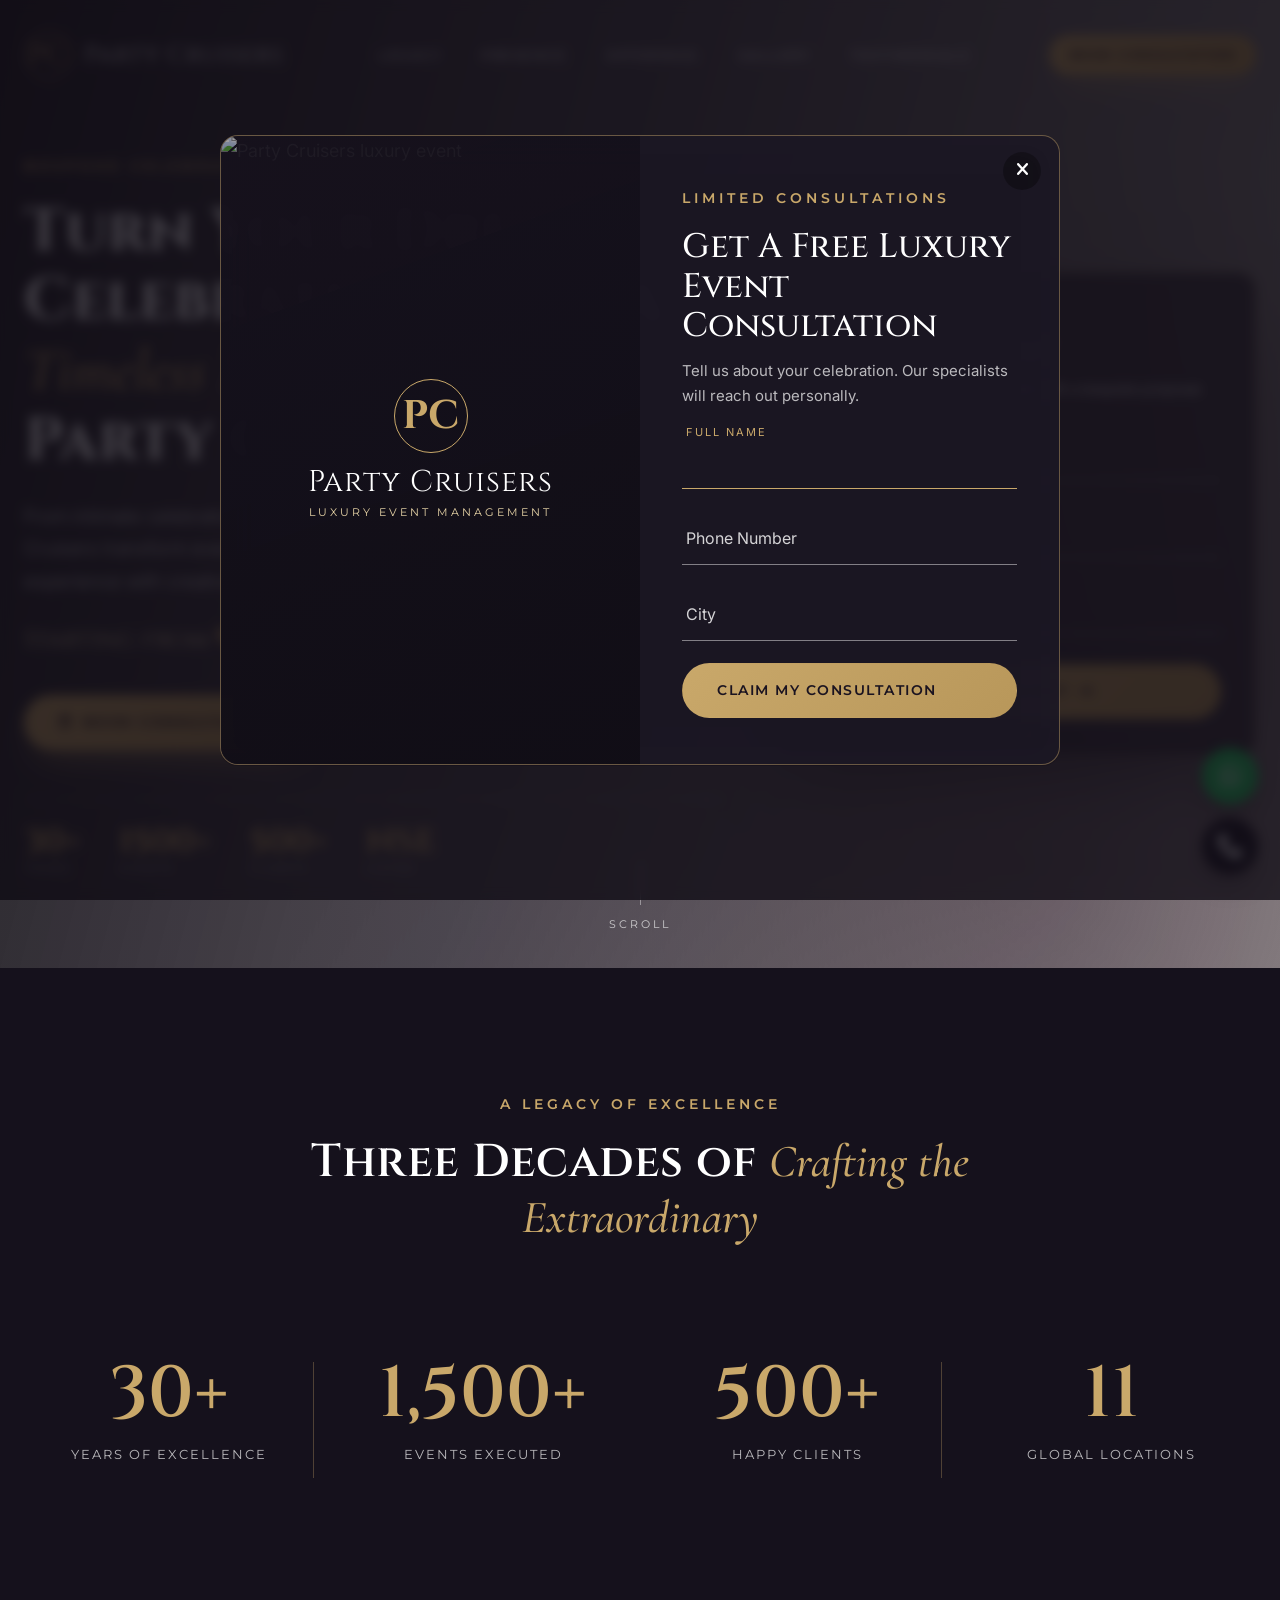
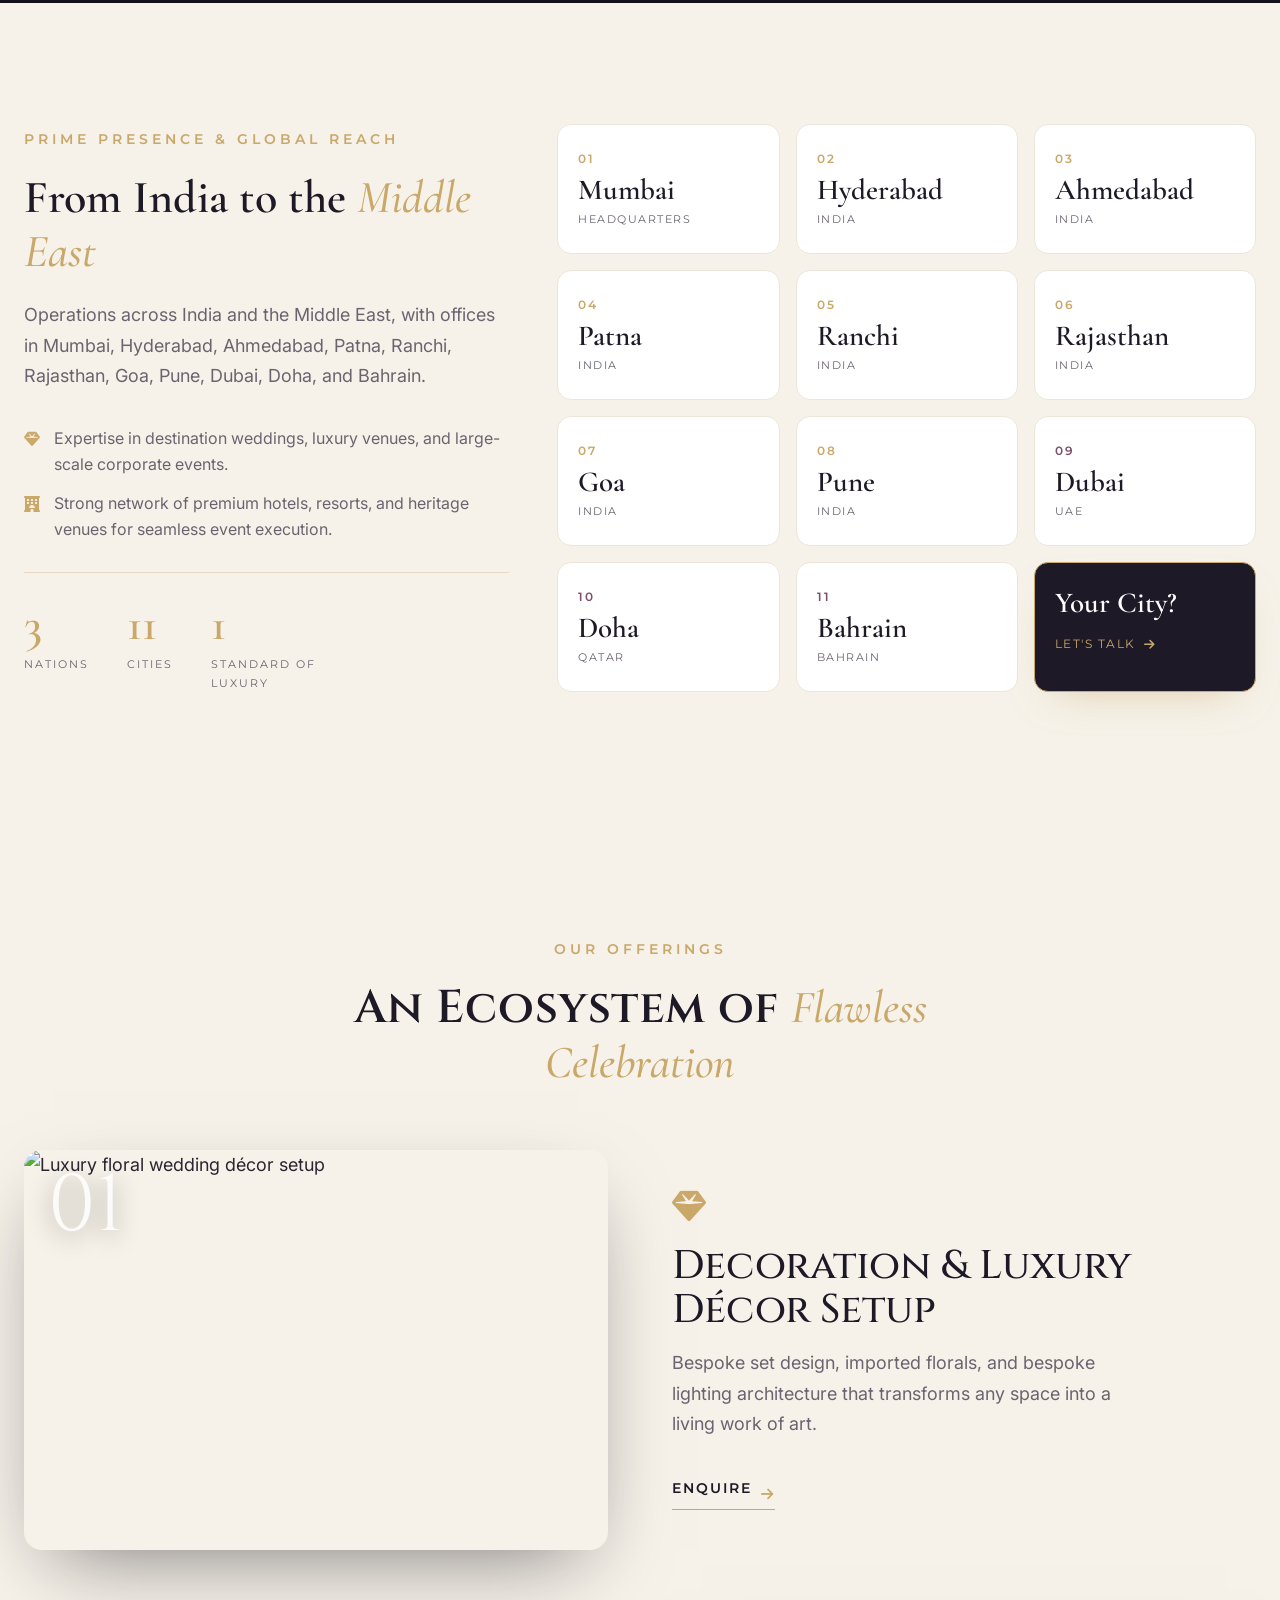
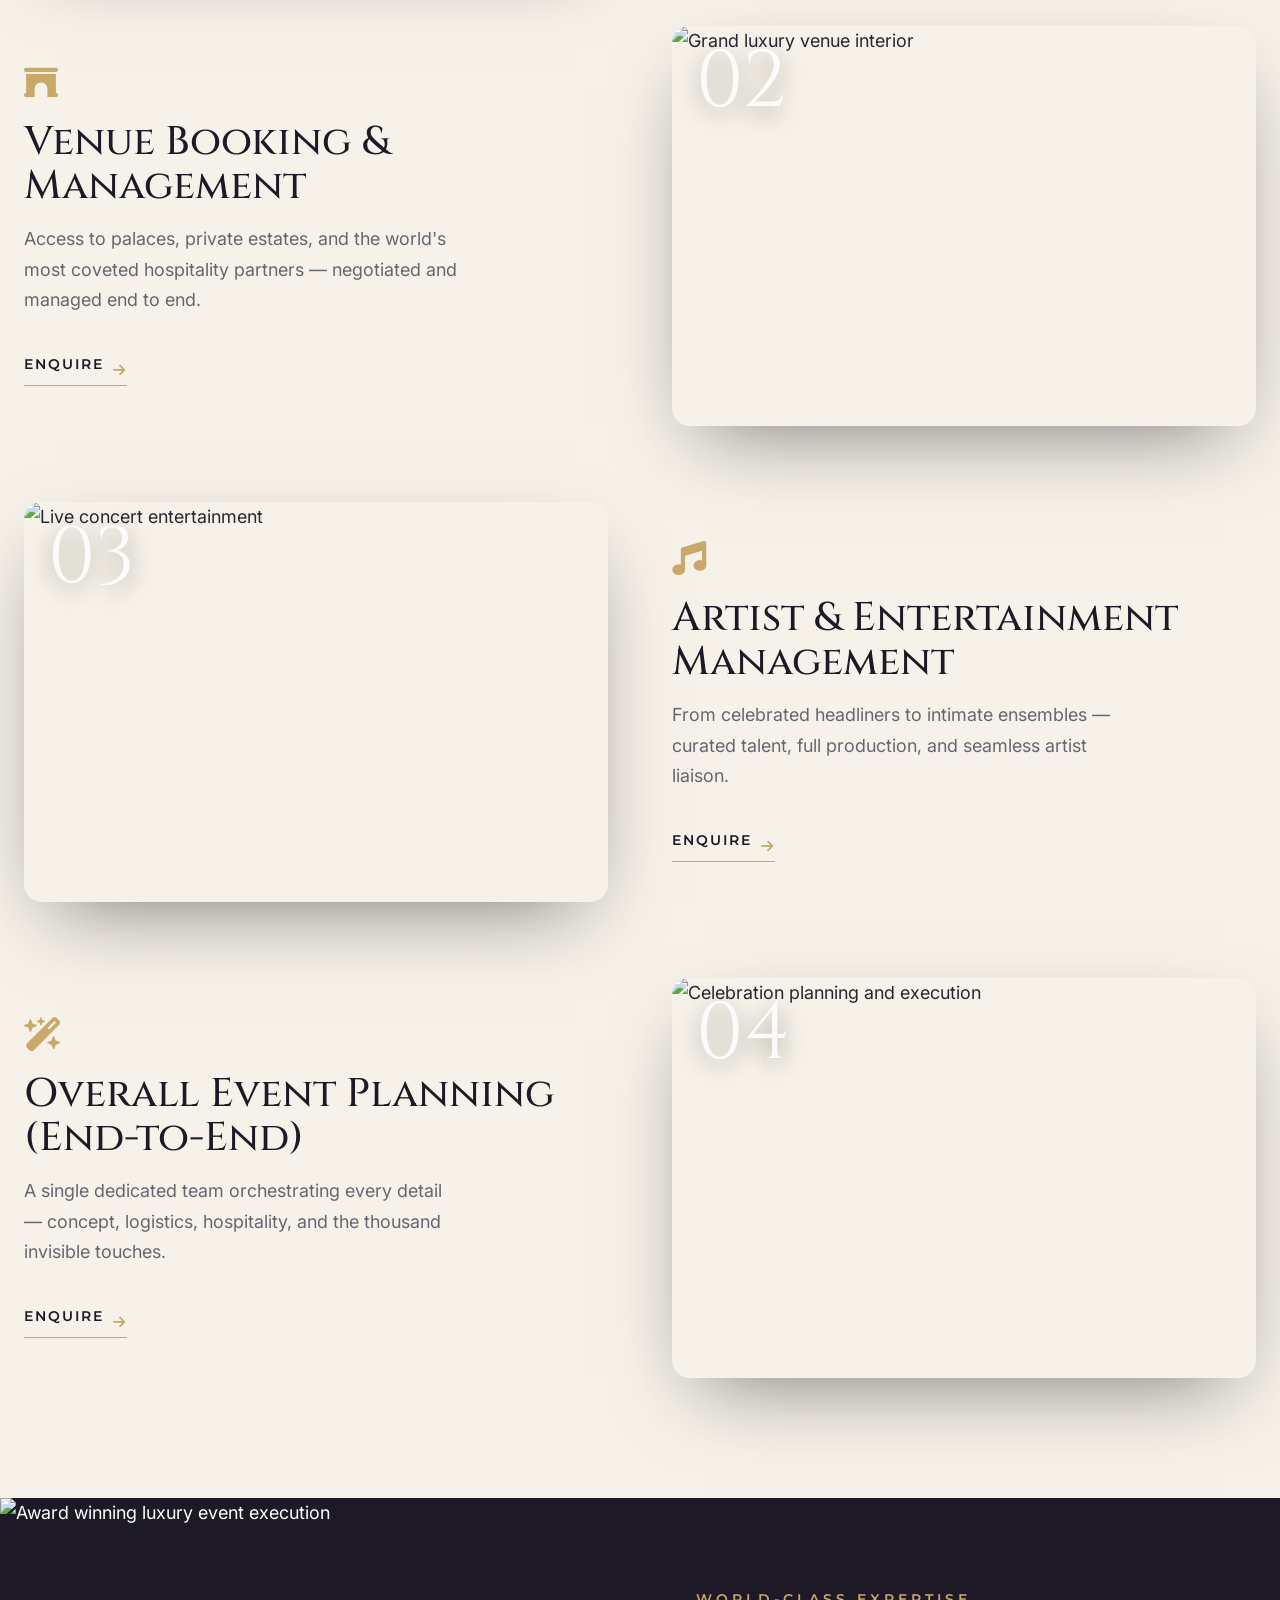
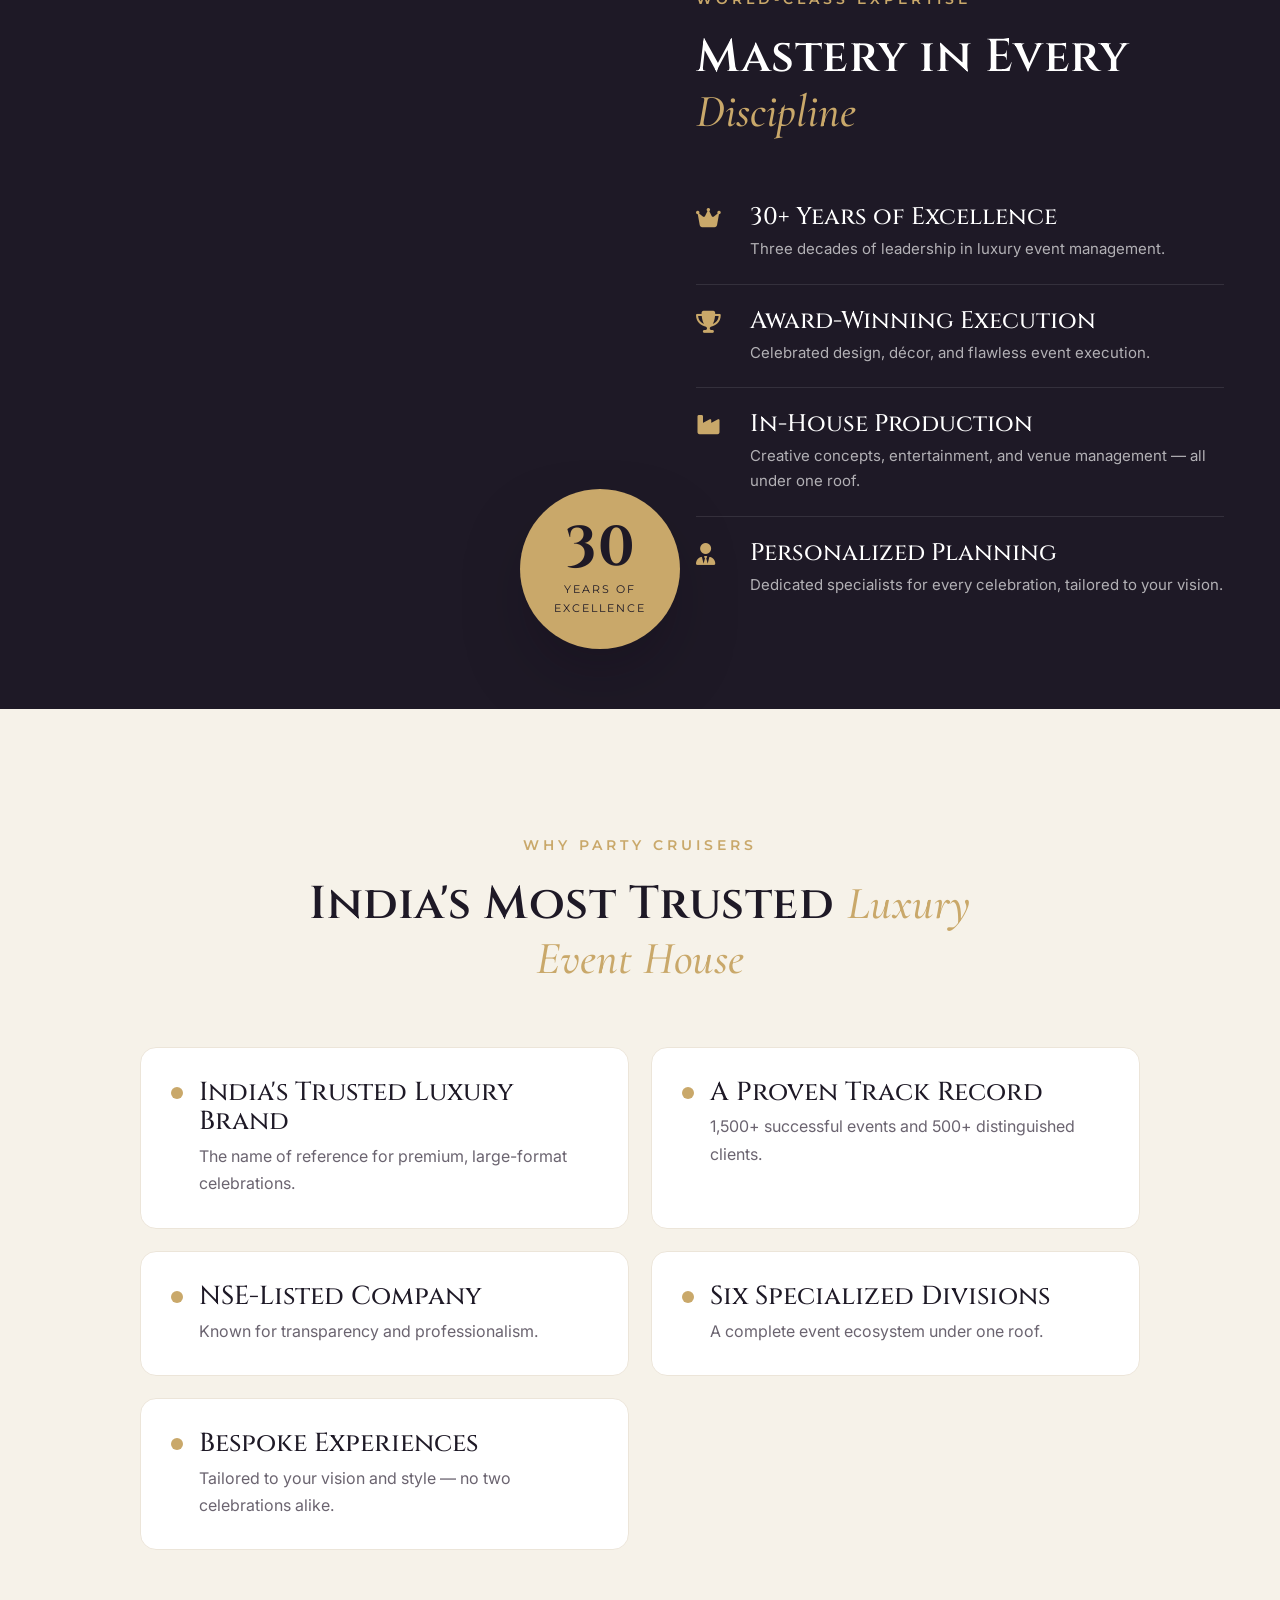
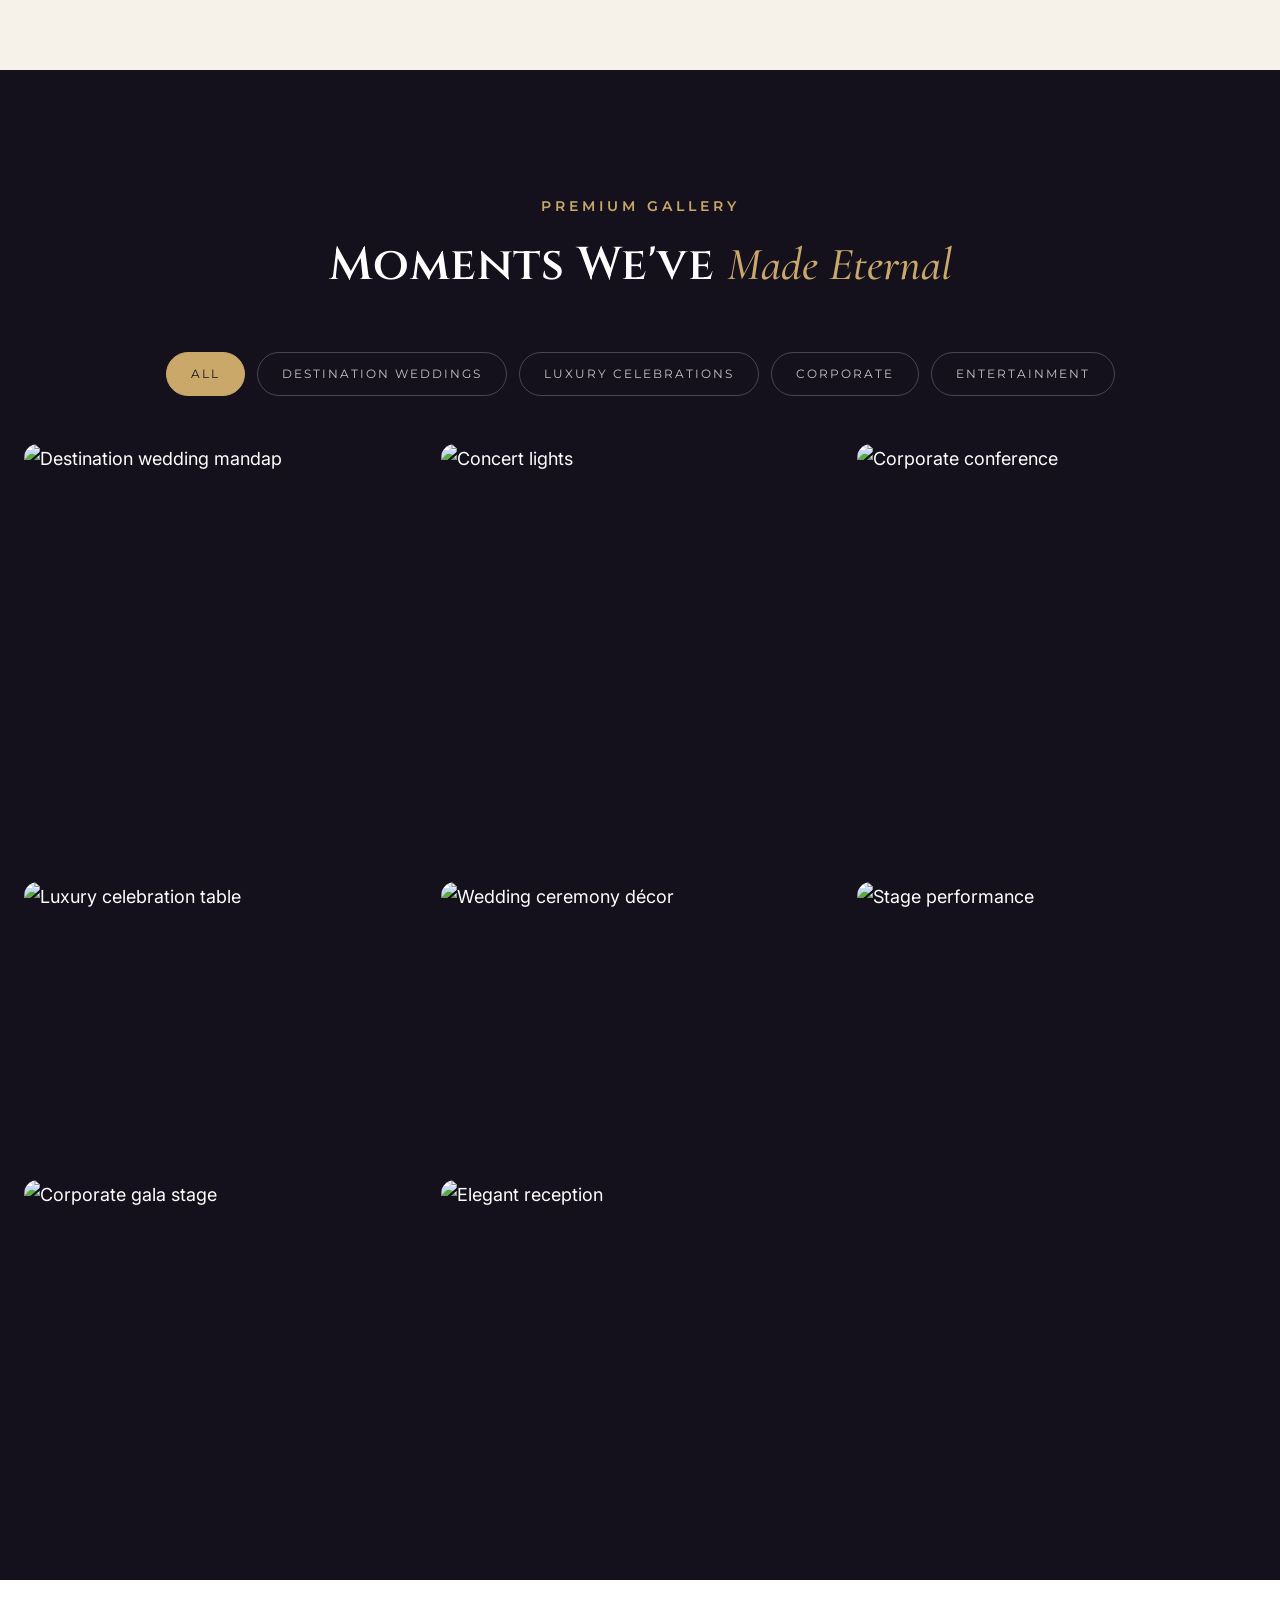
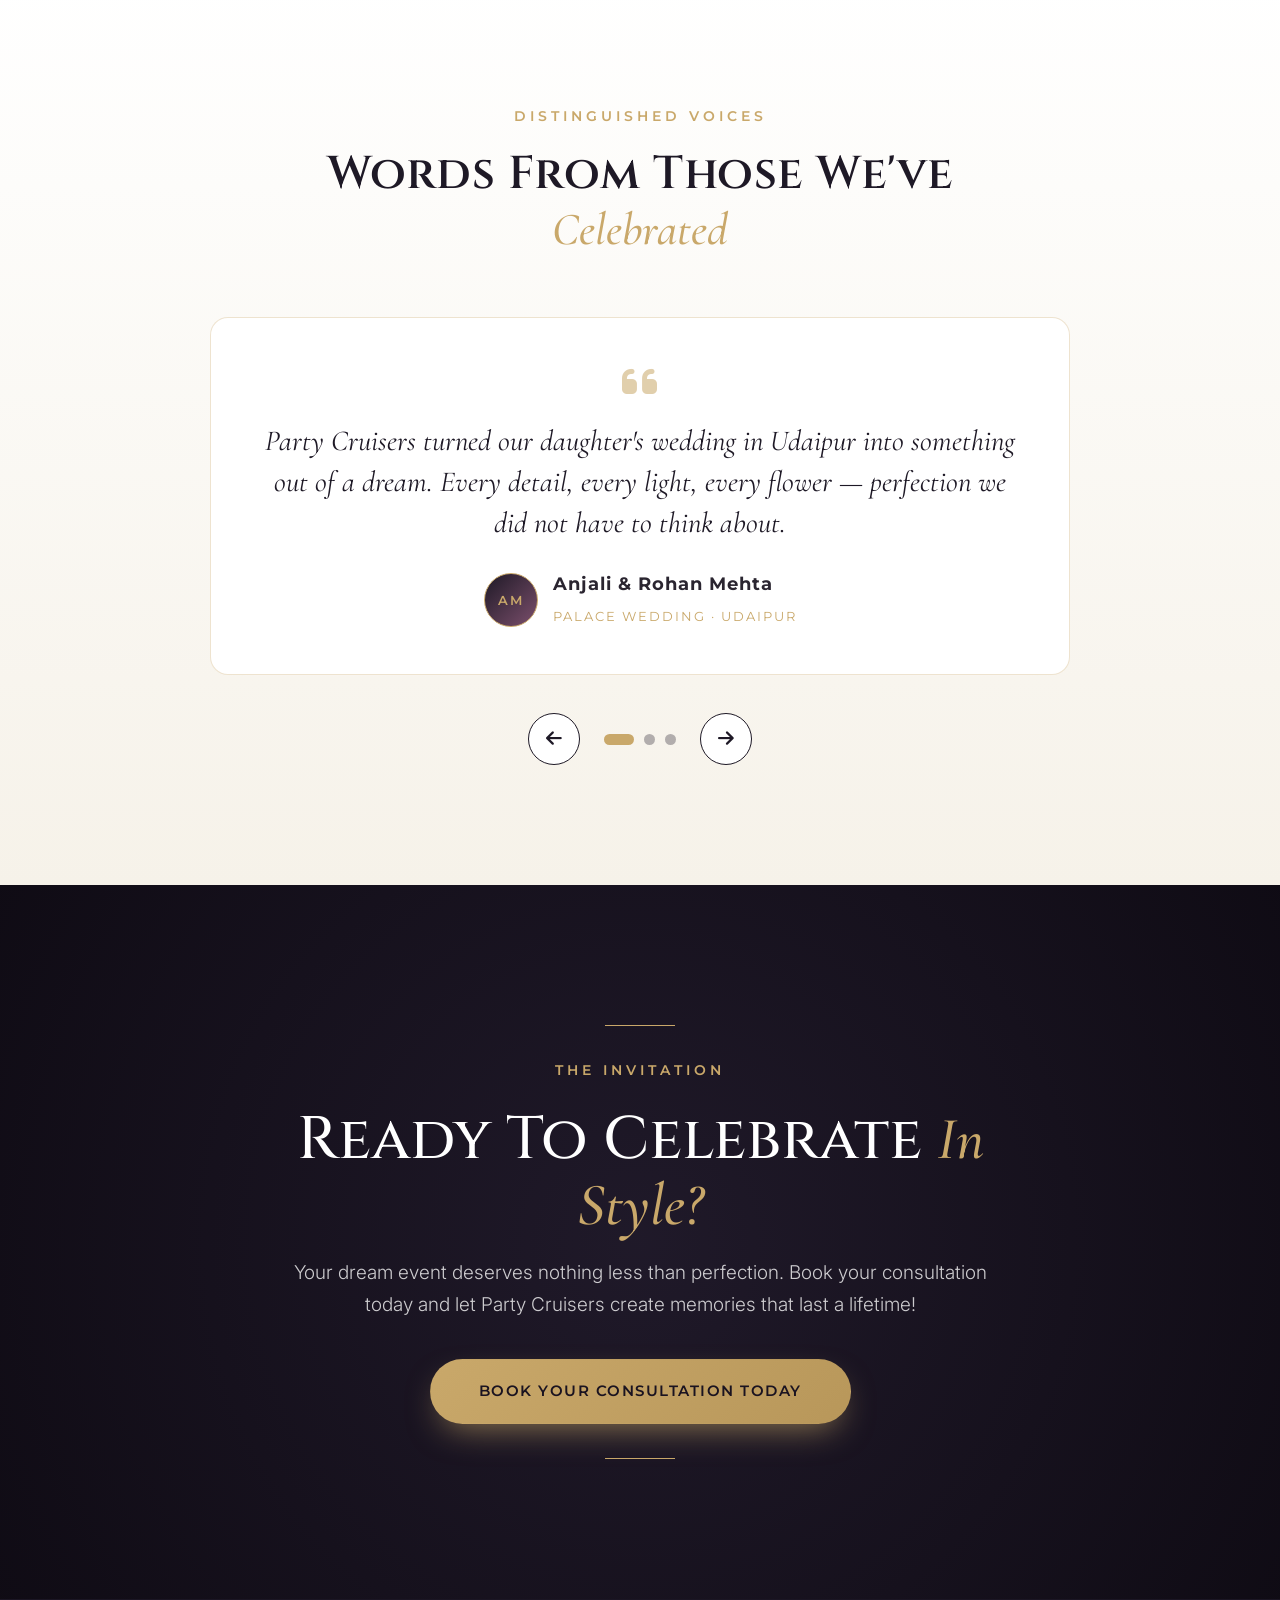
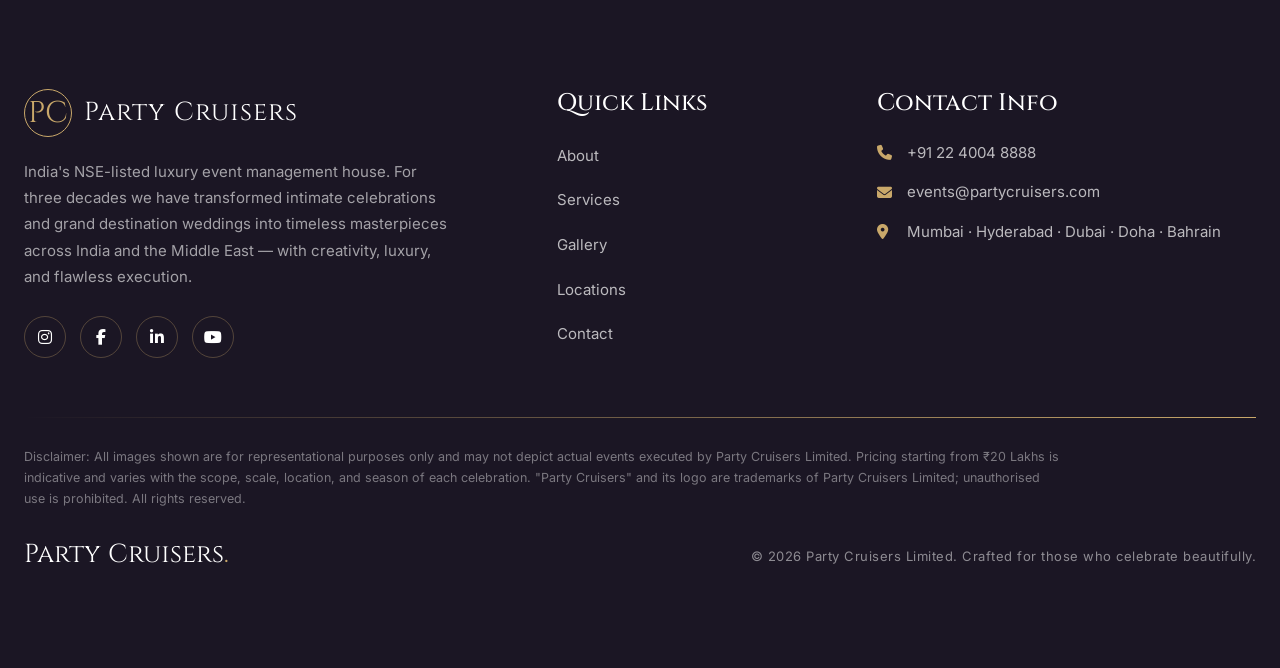
==== commit a57dd1fb: "update icon" ====
--- a/index.html
+++ b/index.html
@@ -48,6 +48,11 @@
 
     <!-- Fonts -->
     <link
+      rel="preload"
+      as="style"
+      href="https://fonts.googleapis.com/css2?family=Cinzel:wght@400;500;600;700;800&family=Cormorant+Garamond:ital,wght@0,400;0,500;0,600;1,400;1,500&family=Inter:wght@300;400;500;600&family=Montserrat:wght@400;500;600&display=swap"
+    />
+    <link
       href="https://fonts.googleapis.com/css2?family=Cinzel:wght@400;500;600;700;800&family=Cormorant+Garamond:ital,wght@0,400;0,500;0,600;1,400;1,500&family=Inter:wght@300;400;500;600&family=Montserrat:wght@400;500;600&display=swap"
       rel="stylesheet"
     />
@@ -88,6 +93,7 @@
 
     <!-- Custom -->
     <link rel="stylesheet" href="css/style.css" />
+    <link rel="shortcut icon" href="/assets/icon.png" type="image/x-icon">
 
     <!-- Structured Data -->
     <script type="application/ld+json">
@@ -99,6 +105,14 @@
         "url": "https://www.partycruisers.com/",
         "logo": "https://www.partycruisers.com/logo.png",
         "foundingDate": "1994",
+        "telephone": "+91-22-40048888",
+        "email": "events@partycruisers.com",
+        "sameAs": [
+          "https://www.instagram.com/partycruisers",
+          "https://www.facebook.com/partycruisers",
+          "https://www.linkedin.com/company/partycruisers",
+          "https://www.youtube.com/partycruisers"
+        ],
         "areaServed": [
           "Mumbai",
           "Hyderabad",
@@ -124,6 +138,8 @@
   </head>
 
   <body>
+    <a href="#main" class="skip-link">Skip to main content</a>
+
     <!-- ============ PRELOADER ============ -->
     <div id="preloader" aria-hidden="true">
       <div class="preloader-inner">
@@ -180,9 +196,9 @@
       </nav>
     </header>
 
-    <main>
+    <main id="main">
       <!-- ============ SECTION 1 · CINEMATIC HERO ============ -->
-      <section id="hero" class="hero">
+      <section id="hero" class="hero" aria-label="Introduction and consultation form">
         <div class="hero-media">
           <img
             src="https://images.unsplash.com/photo-1519225421980-715cb0215aed?auto=format&fit=crop&w=1920&q=80"
@@ -247,12 +263,12 @@
             <div class="col-lg-5">
               <div class="hero-form-card glass" data-hero="8" id="hero-form">
                 <p class="form-eyebrow">Private Consultation</p>
-                <h2 class="form-title">Plan My Event</h2>
+                <h3 class="form-title">Plan My Event</h3>
                 <p class="form-note">
                   Share your details. A specialist will craft a bespoke
                   proposal.
                 </p>
-                <form class="luxe-form" novalidate data-form="hero" id="ajax-header-contact">
+                <form class="luxe-form" method="post" novalidate data-form="hero" id="ajax-header-contact">
                   <div class="field">
                     <input
                       type="text"
@@ -311,7 +327,7 @@
       </section>
 
       <!-- ============ SECTION 2 · EXPERIENCE & TRUST ============ -->
-      <section id="trust" class="trust section-pad-dark">
+      <section id="trust" class="trust section-pad-dark" aria-label="Our legacy and track record">
         <div class="container-xxl">
           <div class="section-head text-center" data-aos="fade-up">
             <span class="luxe-label gold">A Legacy of Excellence</span>
@@ -351,7 +367,7 @@
       </section>
 
       <!-- ============ SECTION 3 · PRIME PRESENCE & GLOBAL REACH ============ -->
-      <section id="presence" class="presence section-pad">
+      <section id="presence" class="presence section-pad" aria-label="Locations and global reach">
         <div class="container-xxl">
           <div class="row g-5 align-items-center">
             <div class="col-lg-5" data-aos="fade-right">
@@ -486,7 +502,7 @@
       </section>
 
       <!-- ============ SECTION 4 · OUR OFFERINGS ============ -->
-      <section id="offerings" class="offerings section-pad-light">
+      <section id="offerings" class="offerings section-pad-light" aria-label="Our services and offerings">
         <div class="container-xxl">
           <div class="section-head text-center" data-aos="fade-up">
             <span class="luxe-label gold">Our Offerings</span>
@@ -596,7 +612,7 @@
       </section>
 
       <!-- ============ SECTION 5 · WORLD CLASS EXPERTISE ============ -->
-      <section id="expertise" class="expertise">
+      <section id="expertise" class="expertise" aria-label="World-class expertise">
         <div class="expertise-split">
           <div class="expertise-visual" data-aos="fade-right">
             <img
@@ -657,7 +673,7 @@
       </section>
 
       <!-- ============ SECTION 6 · WHY CHOOSE PARTY CRUISERS ============ -->
-      <section id="why" class="why section-pad-light">
+      <section id="why" class="why section-pad-light" aria-label="Why choose Party Cruisers">
         <div class="container-xxl">
           <div class="section-head text-center" data-aos="fade-up">
             <span class="luxe-label gold">Why Party Cruisers</span>
@@ -710,7 +726,7 @@
       </section>
 
       <!-- ============ SECTION 7 · PREMIUM EVENT GALLERY ============ -->
-      <section id="gallery" class="gallery section-pad-dark">
+      <section id="gallery" class="gallery section-pad-dark" aria-label="Event gallery">
         <div class="container-xxl">
           <div class="section-head text-center" data-aos="fade-up">
             <span class="luxe-label gold">Premium Gallery</span>
@@ -825,6 +841,8 @@
                 loading="lazy"
                 src="https://images.unsplash.com/photo-1492684223066-81342ee5ff30?auto=format&fit=crop&w=800&q=80"
                 alt="Stage performance"
+                width="800"
+                height="560"
               />
               <figcaption>
                 <span>Entertainment</span><i class="fa-solid fa-expand"></i>
@@ -835,7 +853,7 @@
       </section>
 
       <!-- ============ SECTION 8 · TESTIMONIALS ============ -->
-      <section id="testimonials" class="testimonials section-pad">
+      <section id="testimonials" class="testimonials section-pad" aria-label="Client testimonials">
         <div class="container-xxl">
           <div class="section-head text-center" data-aos="fade-up">
             <span class="luxe-label gold">Distinguished Voices</span>
@@ -903,7 +921,7 @@
       </section>
 
       <!-- ============ SECTION 9 · HIGH-CONVERSION CTA ============ -->
-      <section id="cta" class="final-cta">
+      <section id="cta" class="final-cta" aria-label="Book your consultation">
         <div class="cta-overlay"></div>
         <div class="container-xxl cta-inner text-center" data-aos="zoom-in">
           <span class="gold-line"></span>
@@ -1046,6 +1064,8 @@
               loading="lazy"
               src="https://images.unsplash.com/photo-1519225421980-715cb0215aed?auto=format&fit=crop&w=700&q=80"
               alt="Party Cruisers luxury event"
+              width="700"
+              height="800"
             />
             <div class="popup-brand">
               <span class="popup-mark">PC</span>
@@ -1060,9 +1080,9 @@
               Tell us about your celebration. Our specialists will reach out
               personally.
             </p>
-            <form class="luxe-form" novalidate data-form="popup" id="ajax-header-contact-2">
+            <form class="luxe-form" method="post" novalidate data-form="popup" id="ajax-header-contact-2">
               <div class="field">
-                <input type="text" id="p-name" placeholder=" " name="name" required /><label
+                <input type="text" id="p-name" placeholder=" " name="name" autocomplete="name" required /><label
                   for="p-name"
                   >Full Name</label
                 ><span class="err"></span>
@@ -1075,11 +1095,12 @@
                   placeholder=" "
                   required
                   inputmode="tel"
+                  autocomplete="tel"
                 /><label for="p-phone">Phone Number</label
                 ><span class="err"></span>
               </div>
               <div class="field">
-                <input type="text" name="city" id="p-city" placeholder=" " required /><label
+                <input type="text" name="city" id="p-city" placeholder=" " autocomplete="address-level2" required /><label
                   for="p-city"
                   >City</label
                 ><span class="err"></span>
--- a/css/style.css
+++ b/css/style.css
@@ -25,7 +25,7 @@
 }
 
 *{box-sizing:border-box}
-html{scroll-behavior:smooth;overflow-x:hidden;max-width:100%}
+html{scroll-behavior:smooth;overflow-x:hidden;max-width:100%;scroll-padding-top:120px}
 body{
     margin:0;
     font-family:var(--ff-body);
@@ -45,13 +45,18 @@
 
 .container-xxl{max-width:1320px;padding-inline:24px;margin-inline:auto}
 
+/* skip-to-content link (WCAG) */
+.skip-link{position:absolute;top:-60px;left:16px;z-index:10000;background:var(--gold);color:#1a1320;
+    font-family:var(--ff-accent);font-size:13px;font-weight:600;letter-spacing:1px;padding:10px 18px;border-radius:0 0 8px 8px;transition:top .3s var(--ease)}
+.skip-link:focus{top:0;outline:2px solid #fff;outline-offset:2px}
+
 /* ---------- TYPOGRAPHY HELPERS ---------- */
 .luxe-label{
     font-family:var(--ff-accent);
     font-size:14px;
     text-transform:uppercase;
     letter-spacing:4px;
-    color:var(--accent);
+    color:var(--gold);
     font-weight:600;
     display:inline-block;
     margin-bottom:18px;
@@ -101,8 +106,8 @@
 
 .text-link{
     font-family:var(--ff-accent);font-weight:600;font-size:14px;letter-spacing:2px;
-    text-transform:uppercase;color:var(--plum);display:inline-flex;align-items:center;gap:9px;
-    border-bottom:1.5px solid var(--gold);padding-bottom:5px;
+    text-transform:uppercase;color:var(--plum);display:inline-flex;align-items:flex-end;gap:9px;
+    border-bottom:1.5px solid var(--gold);min-height:44px;padding-bottom:8px;
     transition:gap .4s var(--ease),color .4s;
 }
 .text-link:hover{gap:16px;color:var(--accent)}
@@ -149,14 +154,14 @@
 }
 .brand-text{font-family:var(--ff-head);font-size:24px;color:#fff;letter-spacing:1px}
 .luxe-nav .nav-link{
-    font-family:var(--ff-accent);font-size:13px;letter-spacing:2px;text-transform:uppercase;
-    color:rgba(255,255,255,.82)!important;font-weight:500;margin:0 16px;position:relative;
+    font-family:var(--ff-accent);font-size:13px;letter-spacing:1.5px;text-transform:uppercase;
+    color:rgba(255,255,255,.82)!important;font-weight:500;margin:0 12px;position:relative;white-space:nowrap;
 }
 .luxe-nav .nav-link::after{
     content:"";position:absolute;left:0;bottom:-4px;width:0;height:1px;background:var(--gold);transition:width .4s var(--ease);
 }
 .luxe-nav .nav-link:hover::after{width:100%}
-.nav-cta{padding:12px 26px}
+.nav-cta{padding:10px 20px;font-size:12px;white-space:nowrap;flex-shrink:0}
 .navbar-toggler{border:none;padding:8px;display:flex;flex-direction:column;gap:5px}
 .navbar-toggler:focus{box-shadow:none}
 .toggler-bar{width:26px;height:2px;background:#fff;transition:.3s}
@@ -298,7 +303,7 @@
 .loc-card.intl .loc-no{color:var(--accent)}
 .loc-cta{background:var(--plum);border:1px solid var(--gold);align-items:flex-start;cursor:default;box-shadow:0 18px 40px -22px rgba(201,168,106,.6)}
 .loc-cta .loc-name{color:#fff}
-.loc-link{font-family:var(--ff-accent);font-size:12px;letter-spacing:1.5px;text-transform:uppercase;color:var(--gold);display:inline-flex;gap:8px;align-items:center;transition:gap .4s}
+.loc-link{font-family:var(--ff-accent);font-size:12px;letter-spacing:1.5px;text-transform:uppercase;color:var(--gold);display:inline-flex;gap:8px;align-items:center;min-height:44px;transition:gap .4s}
 .loc-link:hover{gap:14px}
 
 /* =========================================================
@@ -335,7 +340,8 @@
 }
 .badge-num{font-family:var(--ff-head);font-size:56px;line-height:1;font-weight:700}
 .badge-text{font-family:var(--ff-accent);font-size:11px;letter-spacing:2px;text-transform:uppercase;text-align:center;margin-top:4px}
-.expertise-content{padding:100px 70px 100px 90px;display:flex;flex-direction:column;justify-content:center}
+.expertise-content{padding:90px 56px;display:flex;flex-direction:column;justify-content:center;min-width:0}
+.expertise-visual{min-width:0}
 .expertise-list{margin-top:20px}
 .expertise-list li{display:flex;gap:20px;padding:22px 0;border-bottom:1px solid rgba(255,255,255,.1)}
 .expertise-list li:last-child{border-bottom:none}
@@ -511,6 +517,10 @@
 @media (max-width:1199px){
     .hero-title{font-size:60px}
     .expertise-content{padding:80px 50px}
+    /* keep the navbar row from overflowing on small desktops */
+    .luxe-nav .nav-link{margin:0 8px;font-size:12px}
+    .nav-cta{padding:9px 16px}
+    .brand-text{font-size:21px}
 }
 @media (max-width:991px){
     body{font-size:17px}
@@ -540,6 +550,15 @@
     .popup-visual img{position:relative}
     .counter{font-size:54px}
 }
+@media (max-width:768px){
+    .hero{padding:120px 0 60px}
+    .hero-title{font-size:42px}
+    .offering-row{gap:24px}
+    .expertise-content{padding:60px 24px}
+    .popup-body{padding:28px 24px}
+    .t-quote{font-size:24px}
+    .locations-grid{grid-template-columns:repeat(2,1fr)}
+}
 @media (max-width:575px){
     .hero-title{font-size:36px}
     .section-title{font-size:28px}
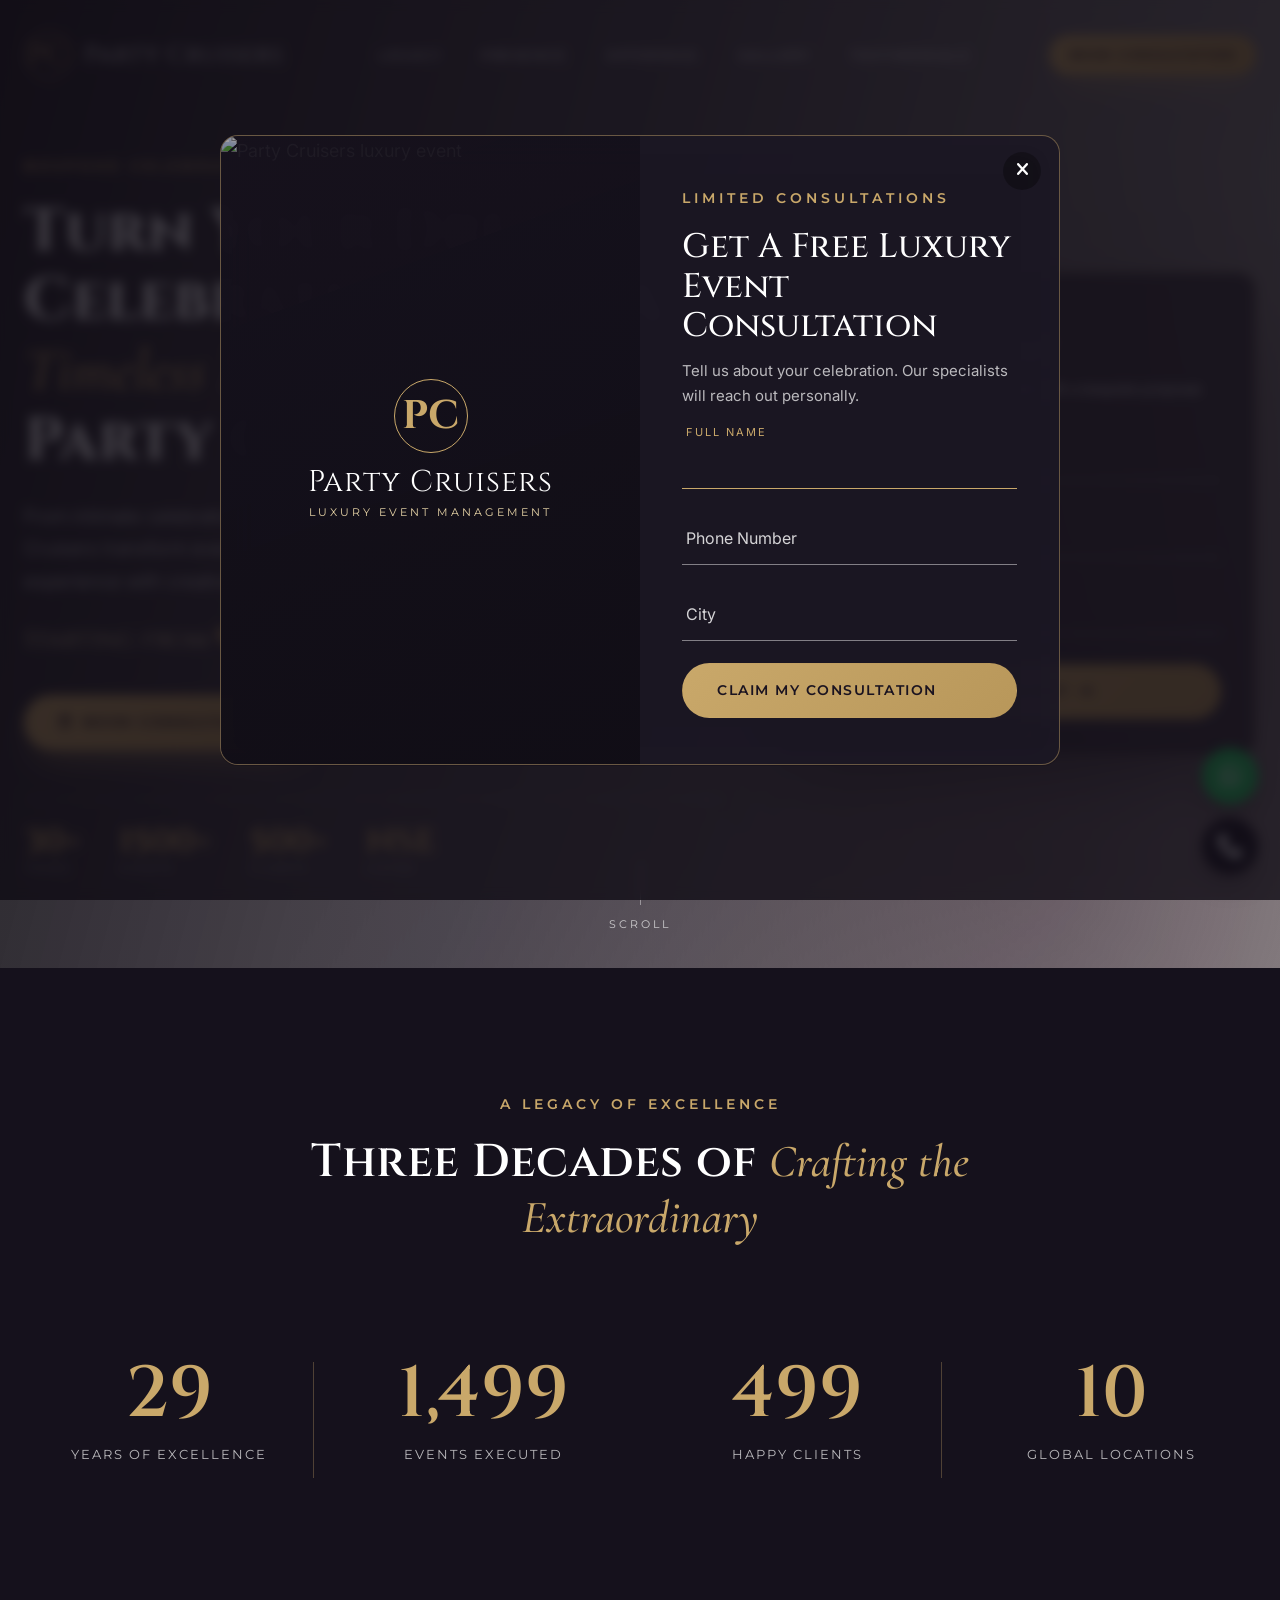
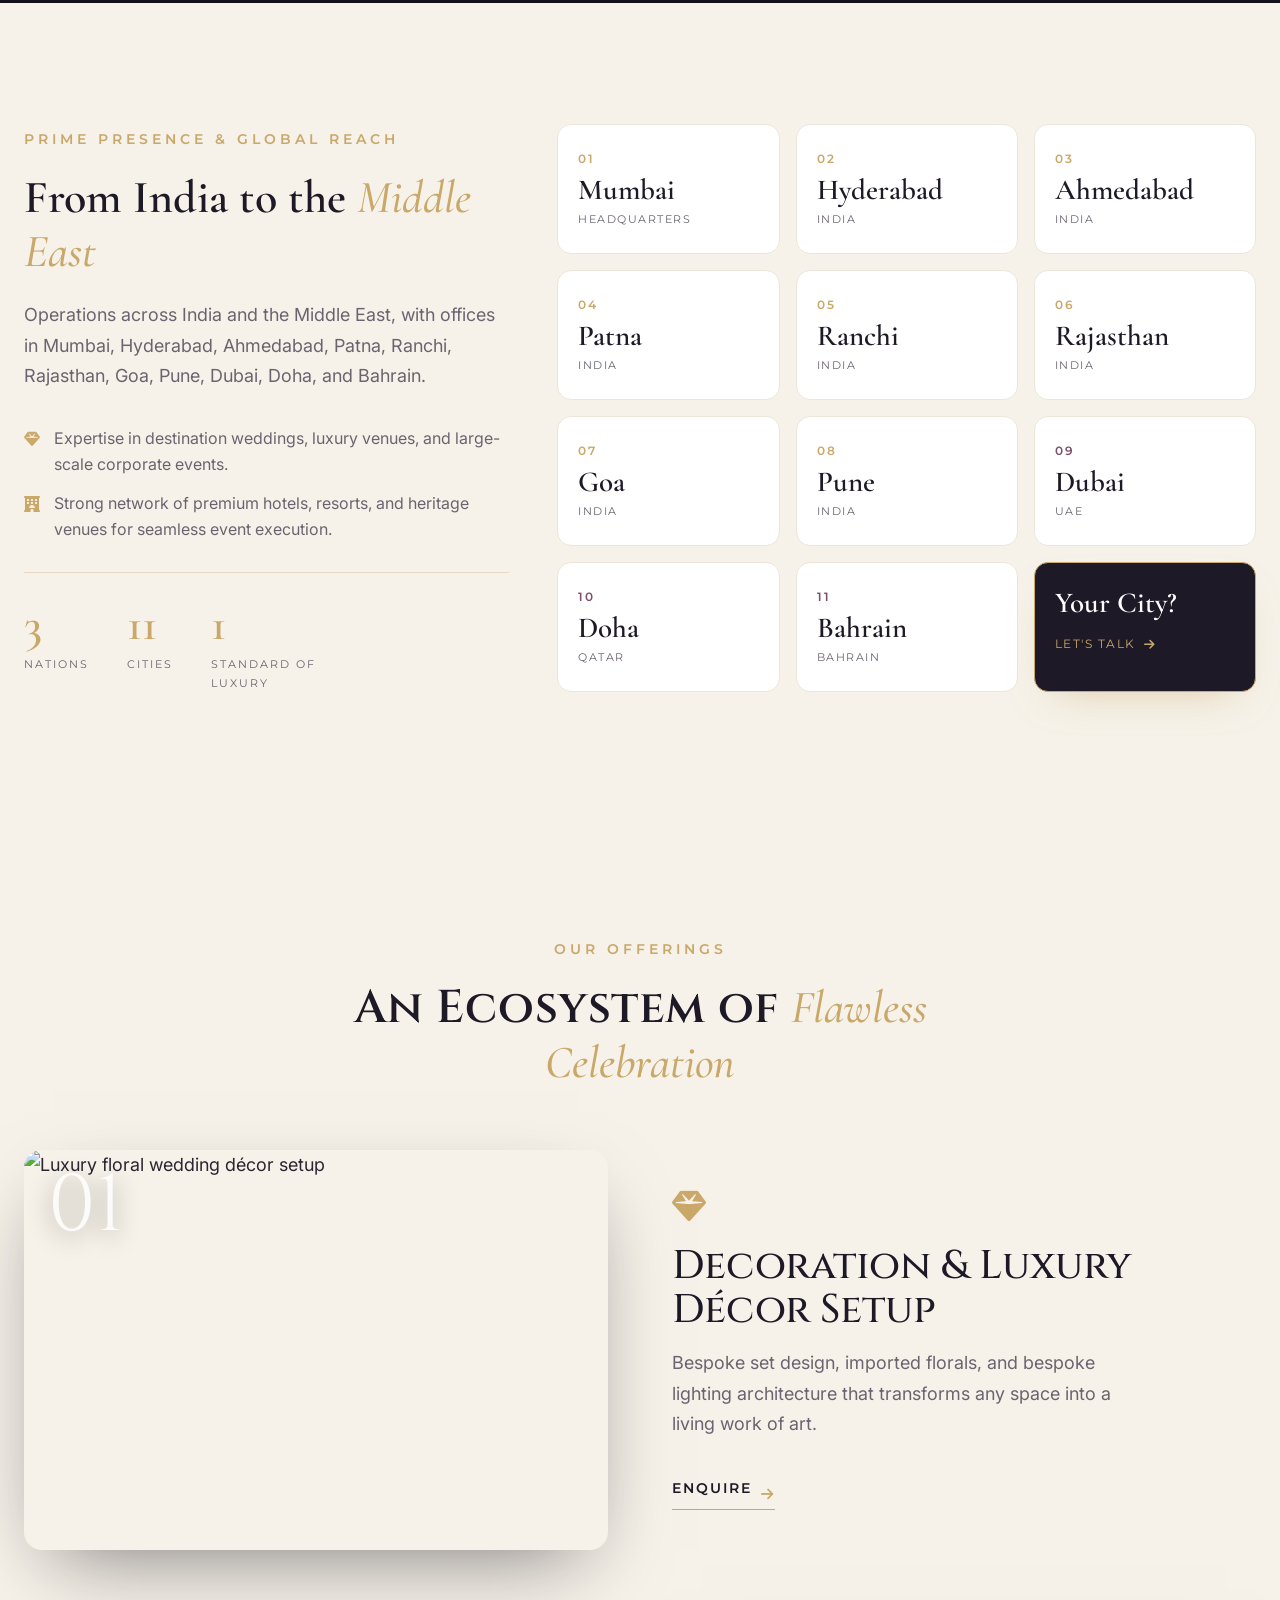
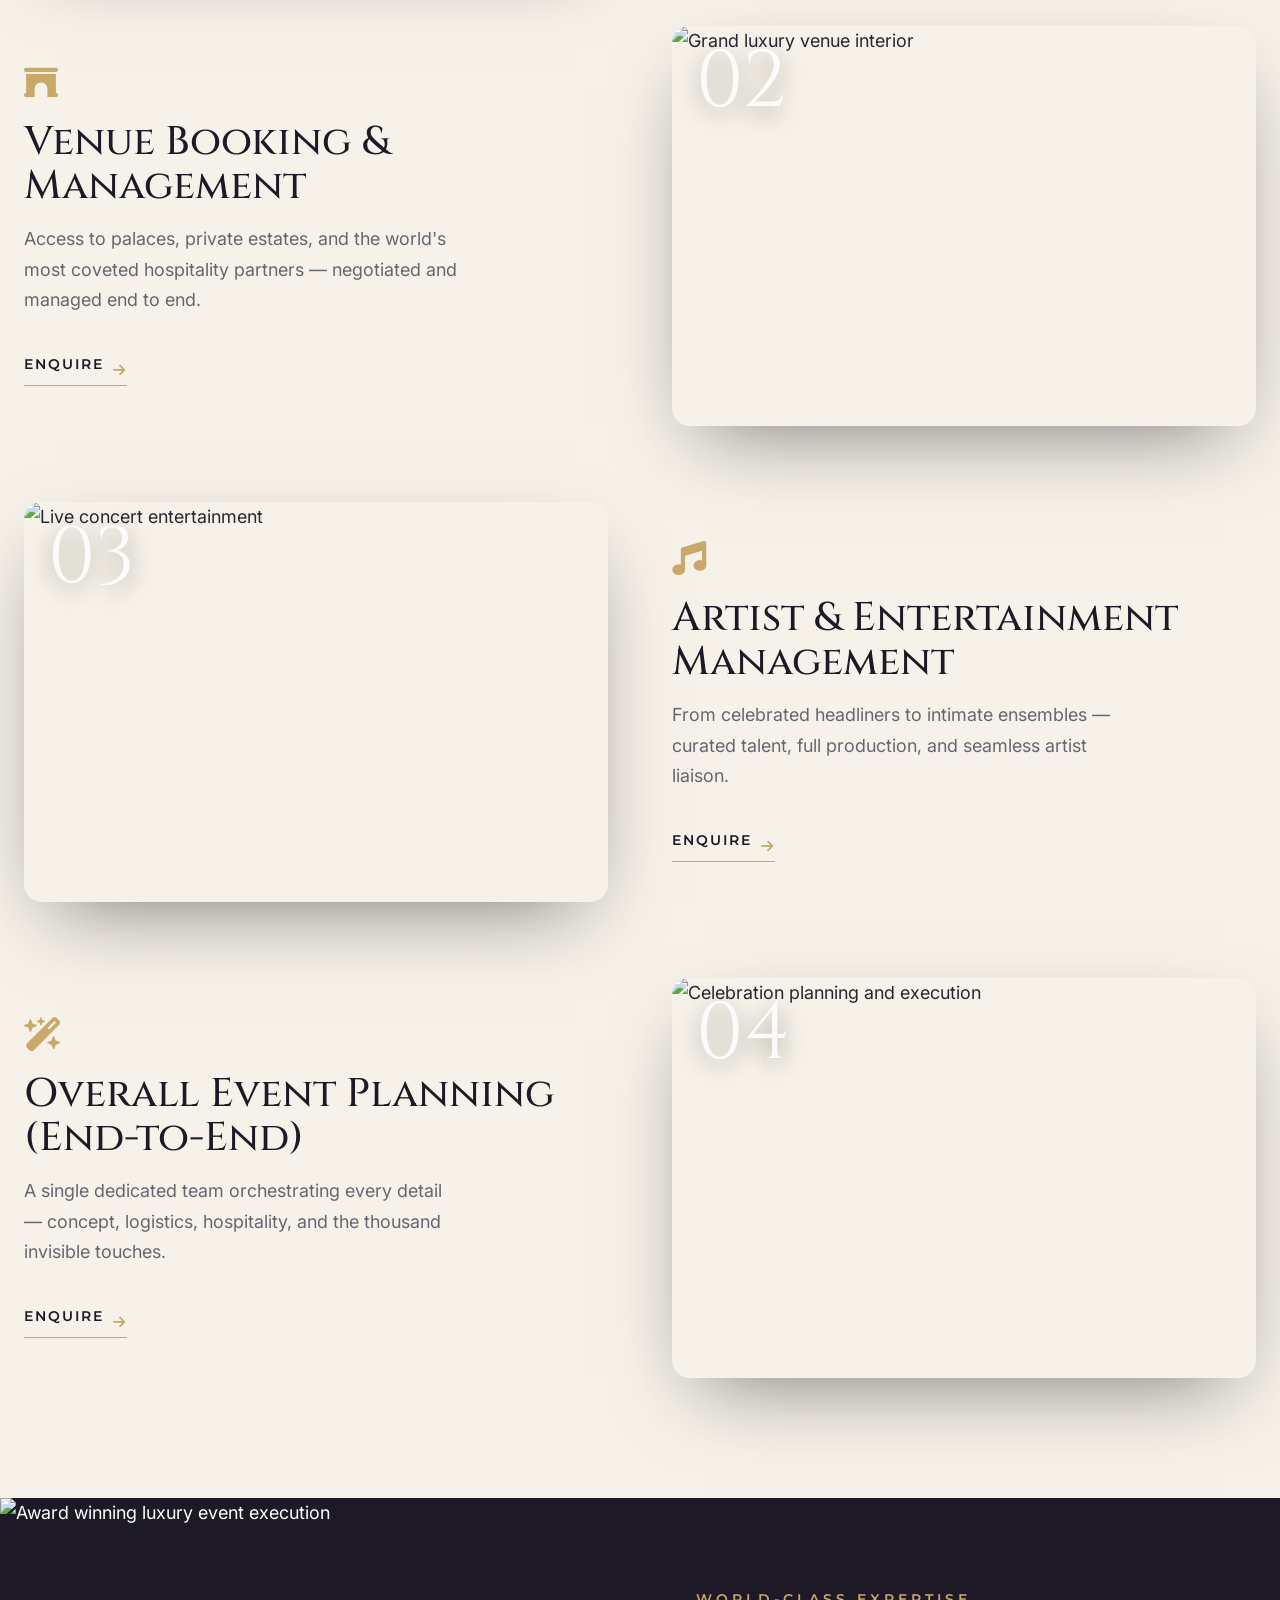
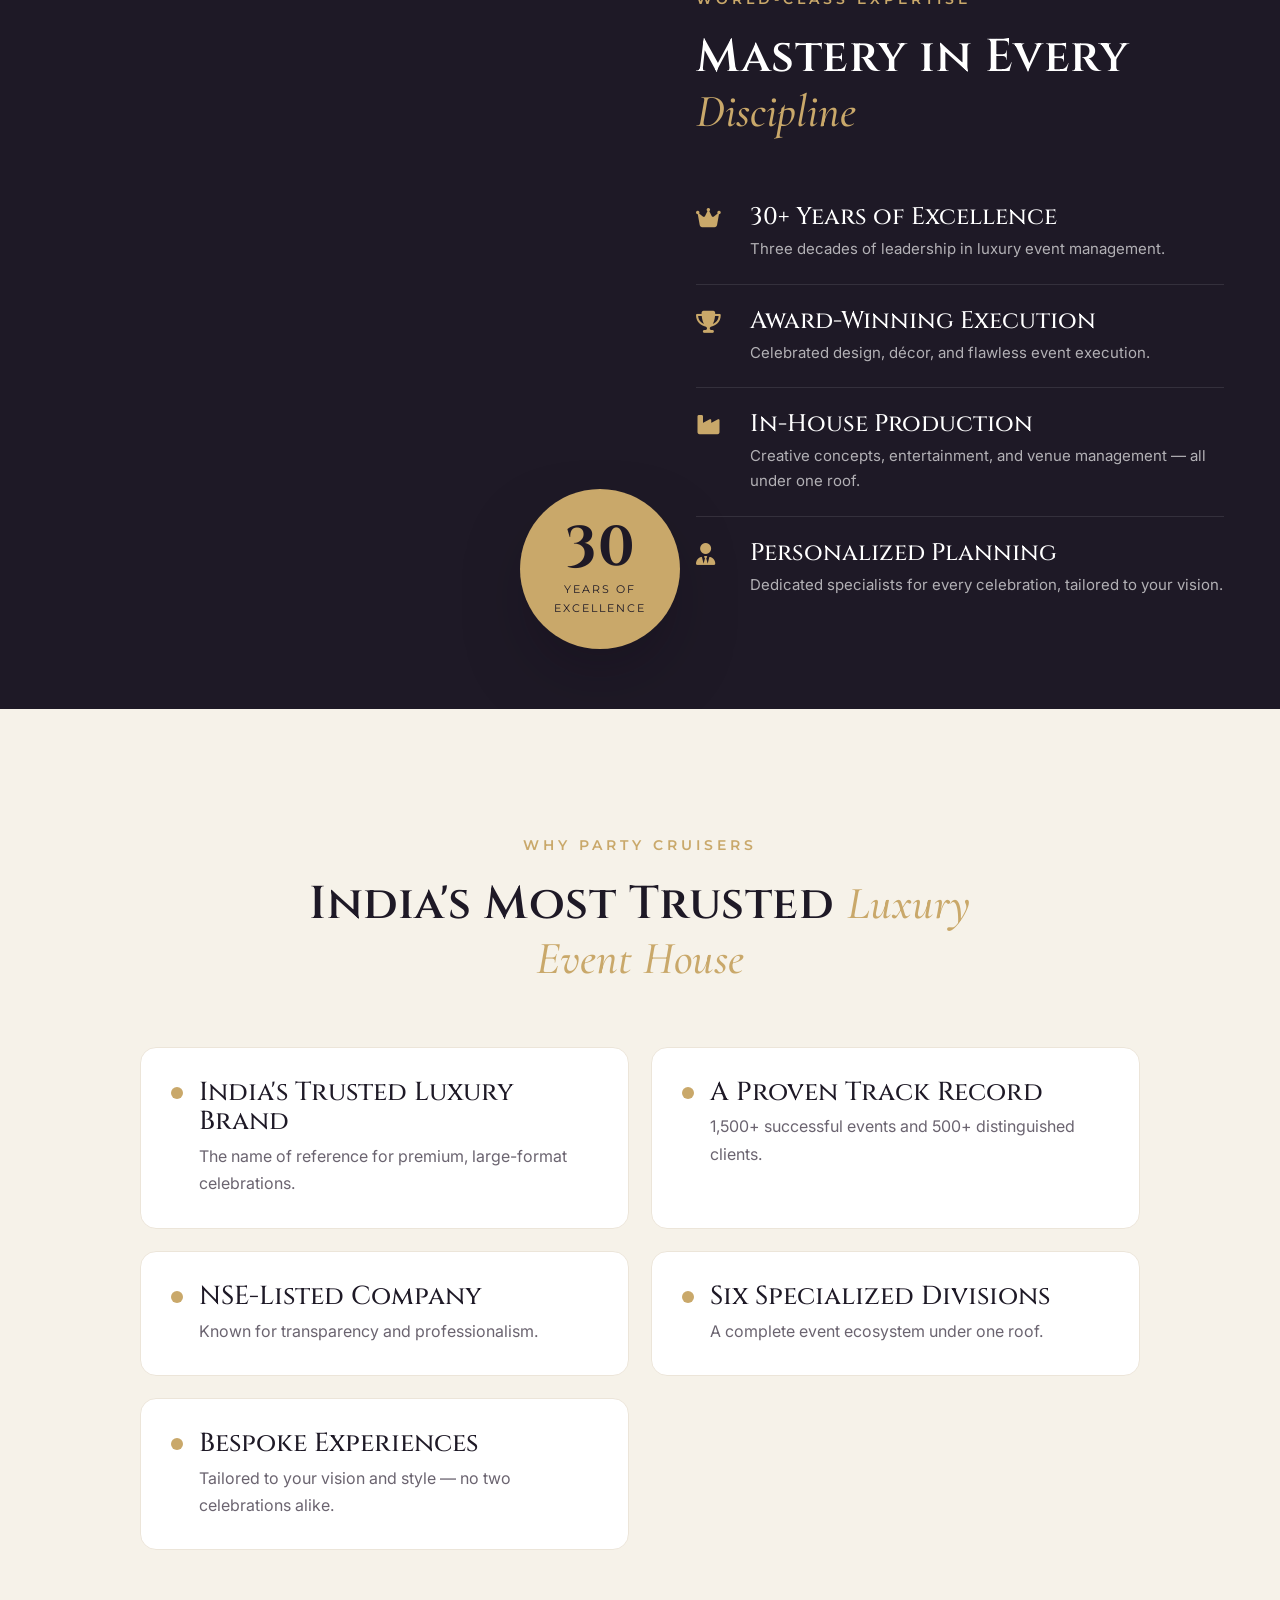
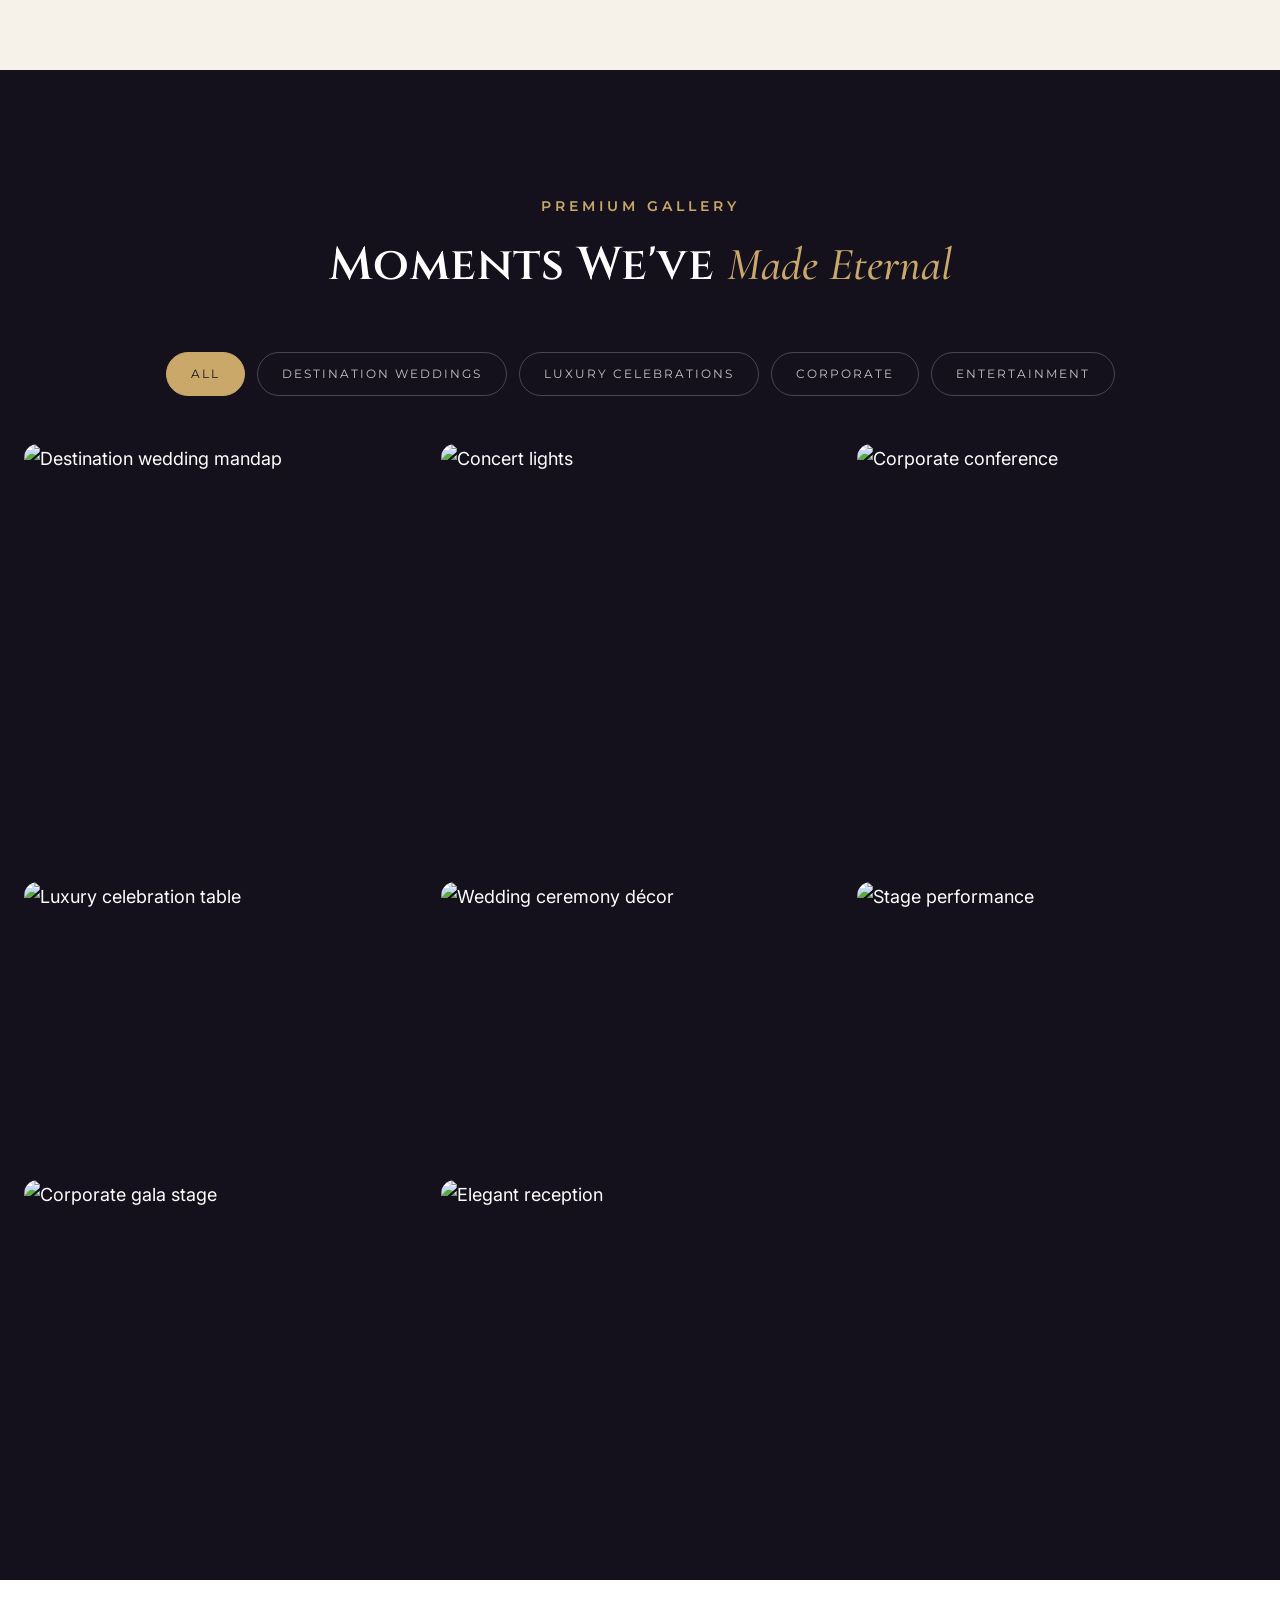
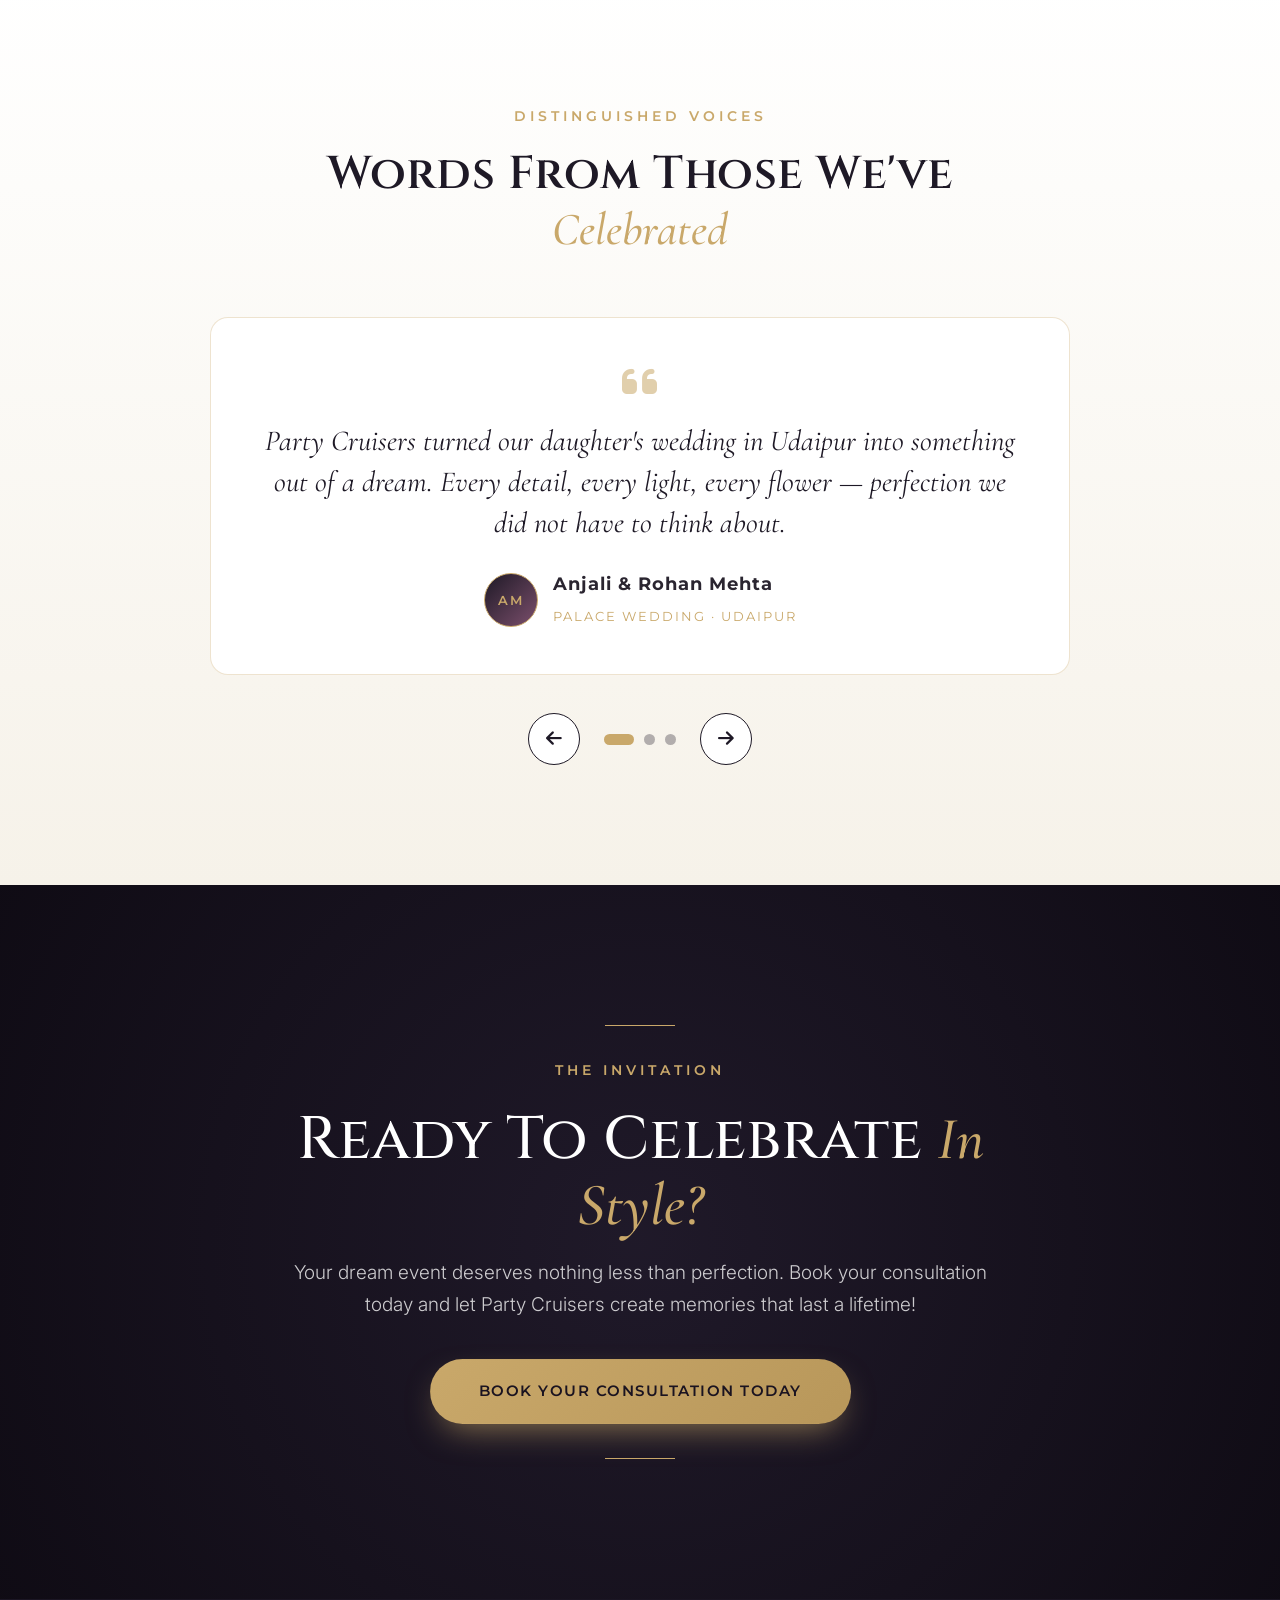
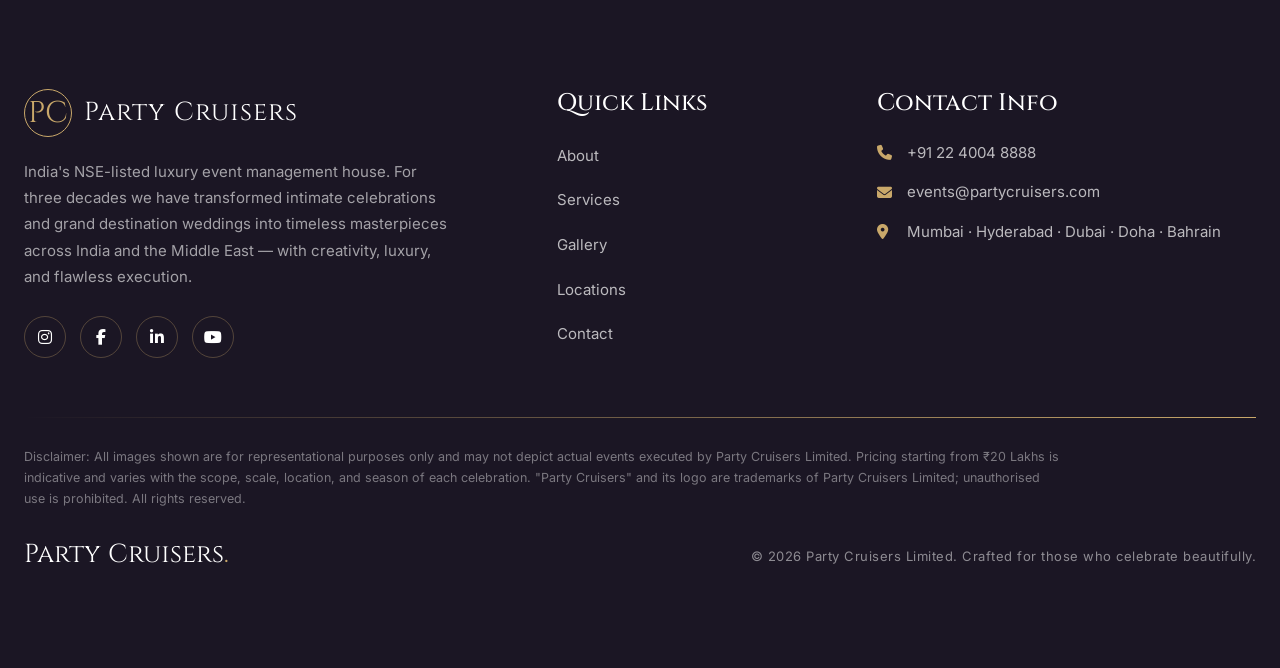
==== commit 26e54963: "rechnage path for icon" ====
--- a/index.html
+++ b/index.html
@@ -93,7 +93,7 @@
 
     <!-- Custom -->
     <link rel="stylesheet" href="css/style.css" />
-    <link rel="shortcut icon" href="/assets/icon.png" type="image/x-icon">
+    <link rel="shortcut icon" href="assets/icon.png" type="image/x-icon">
 
     <!-- Structured Data -->
     <script type="application/ld+json">
